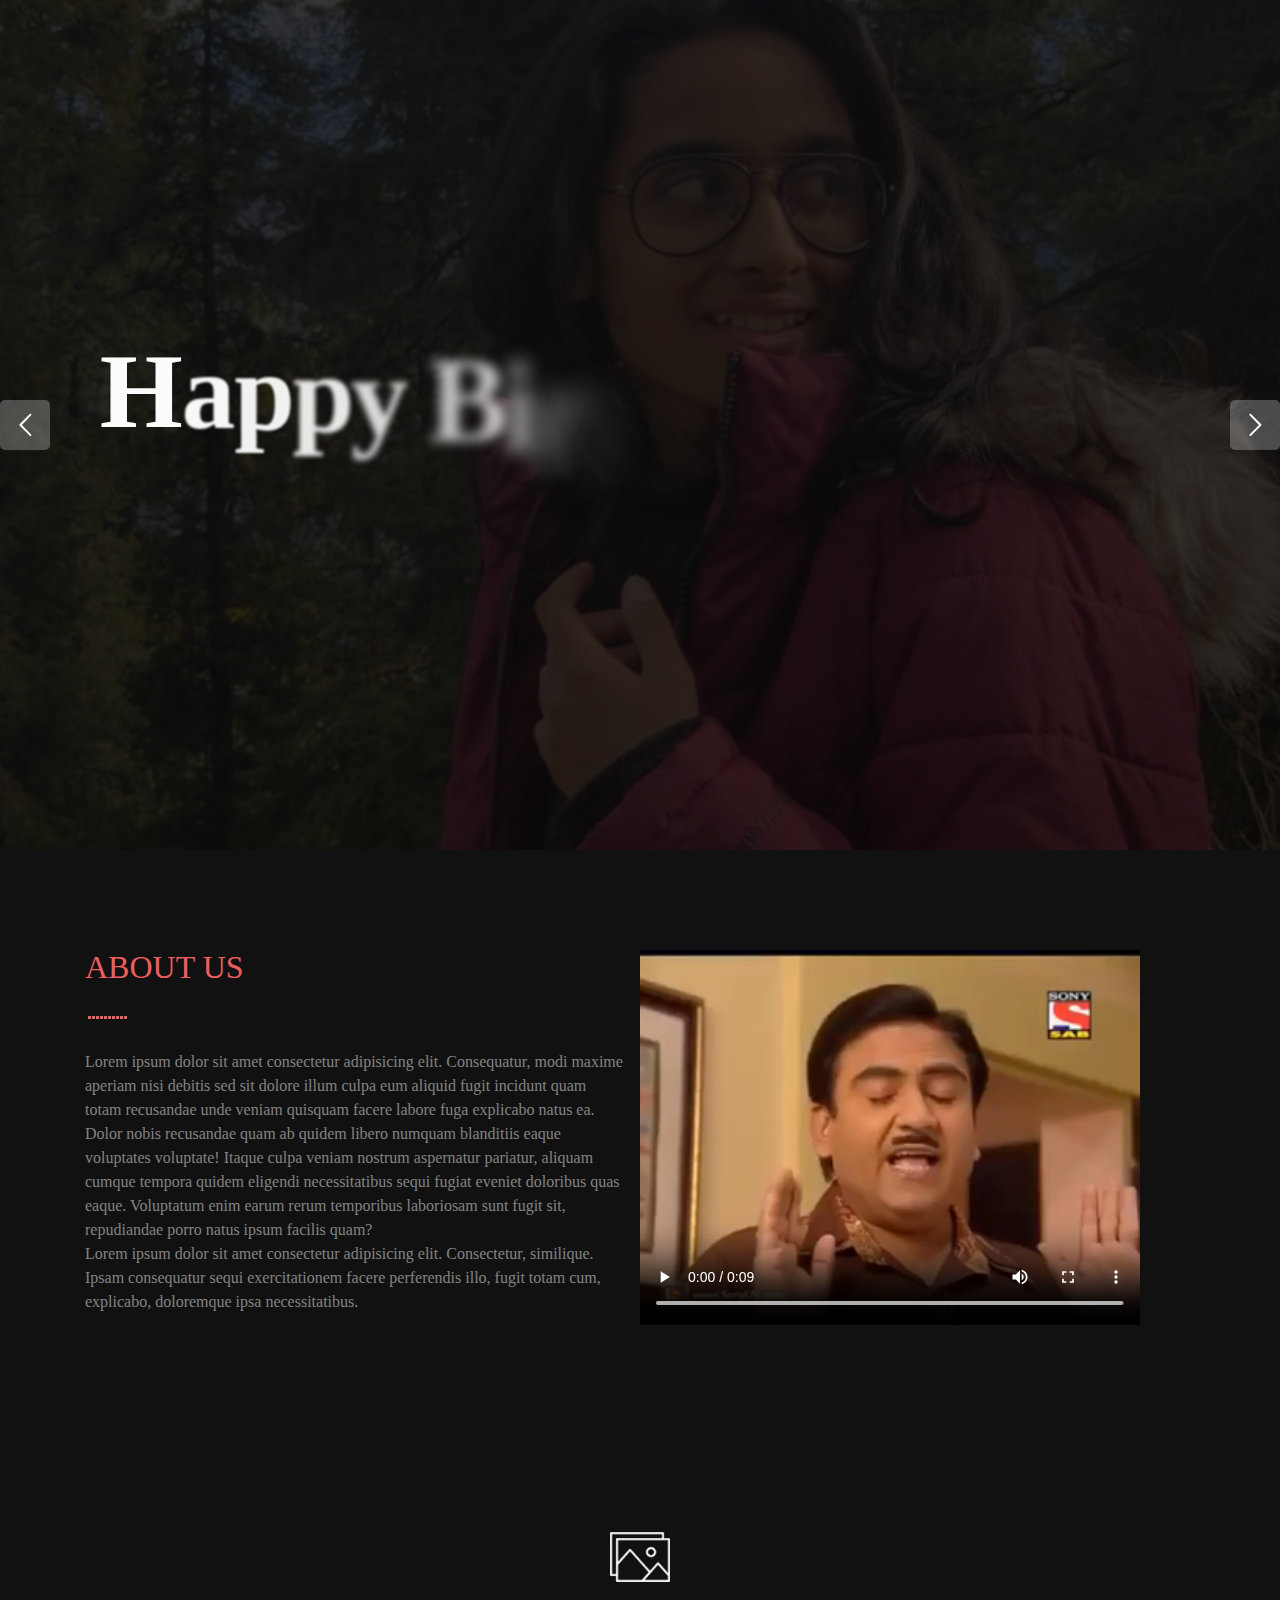
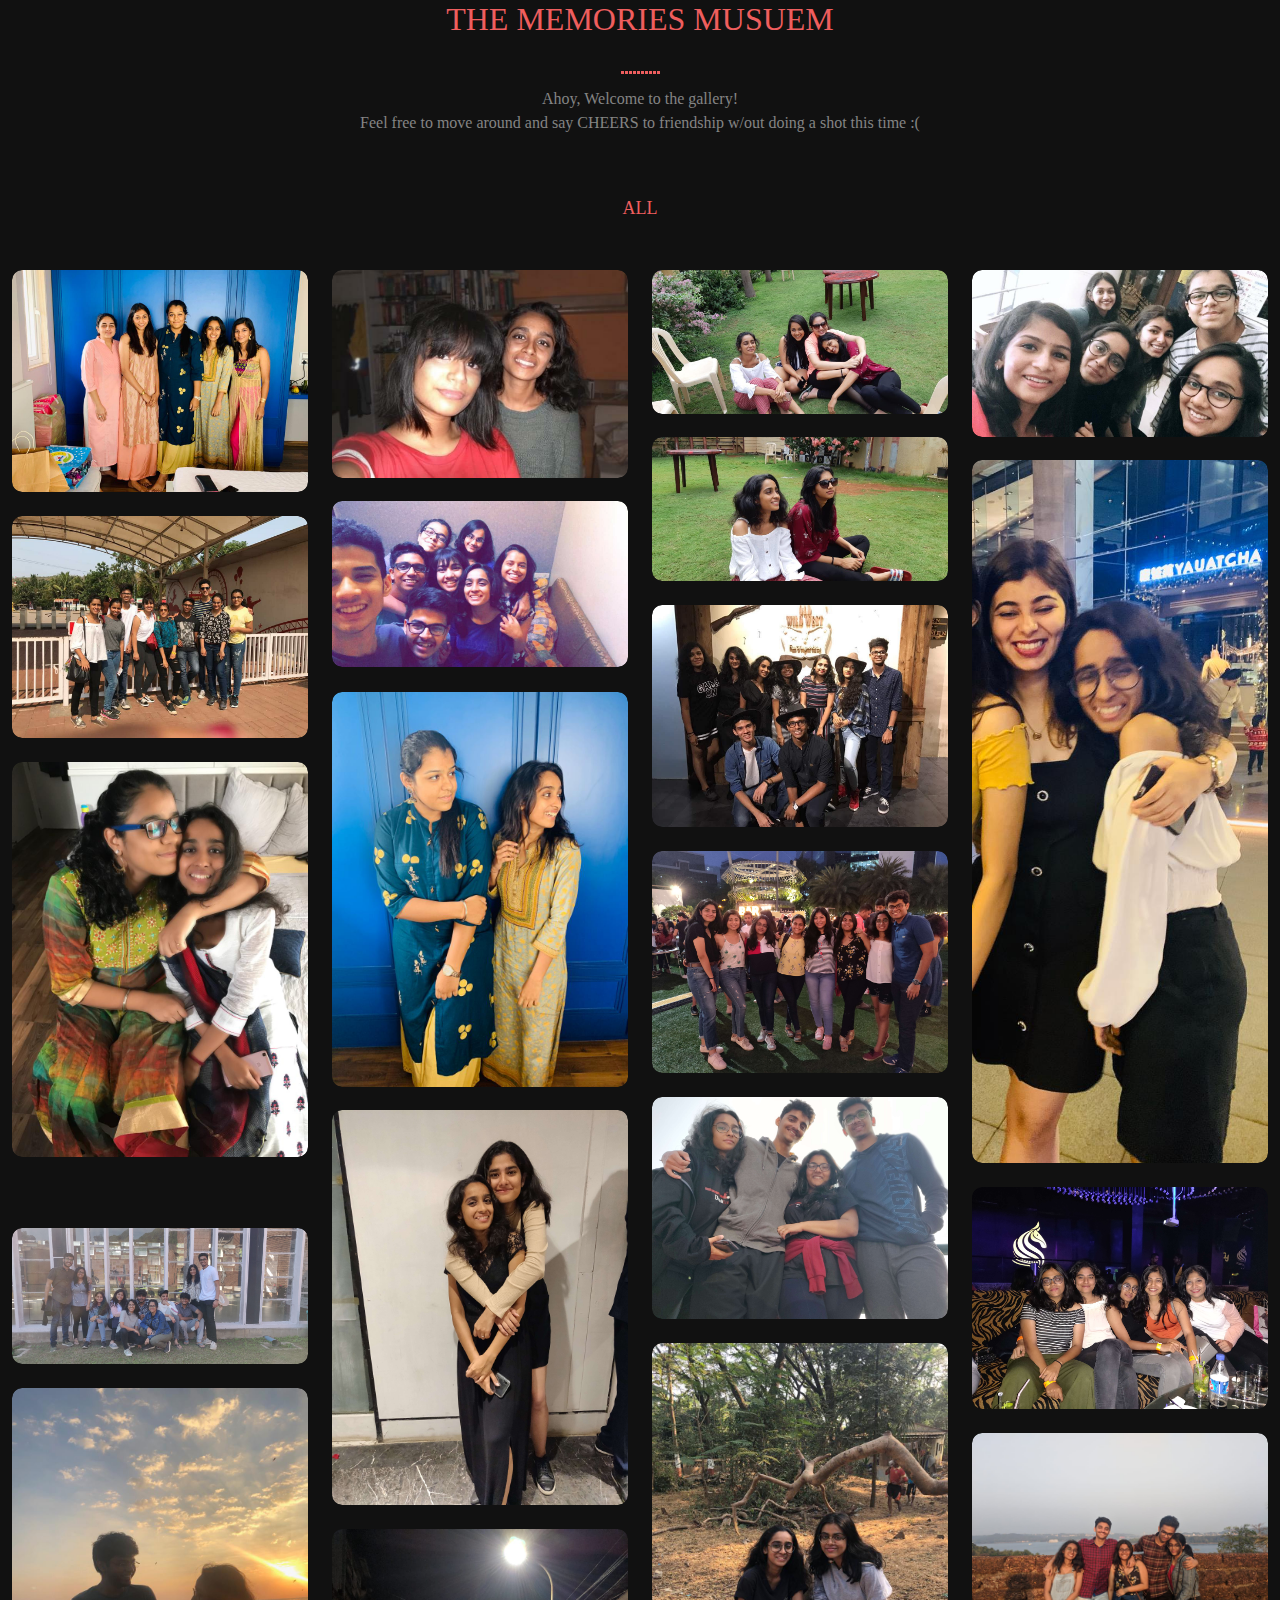
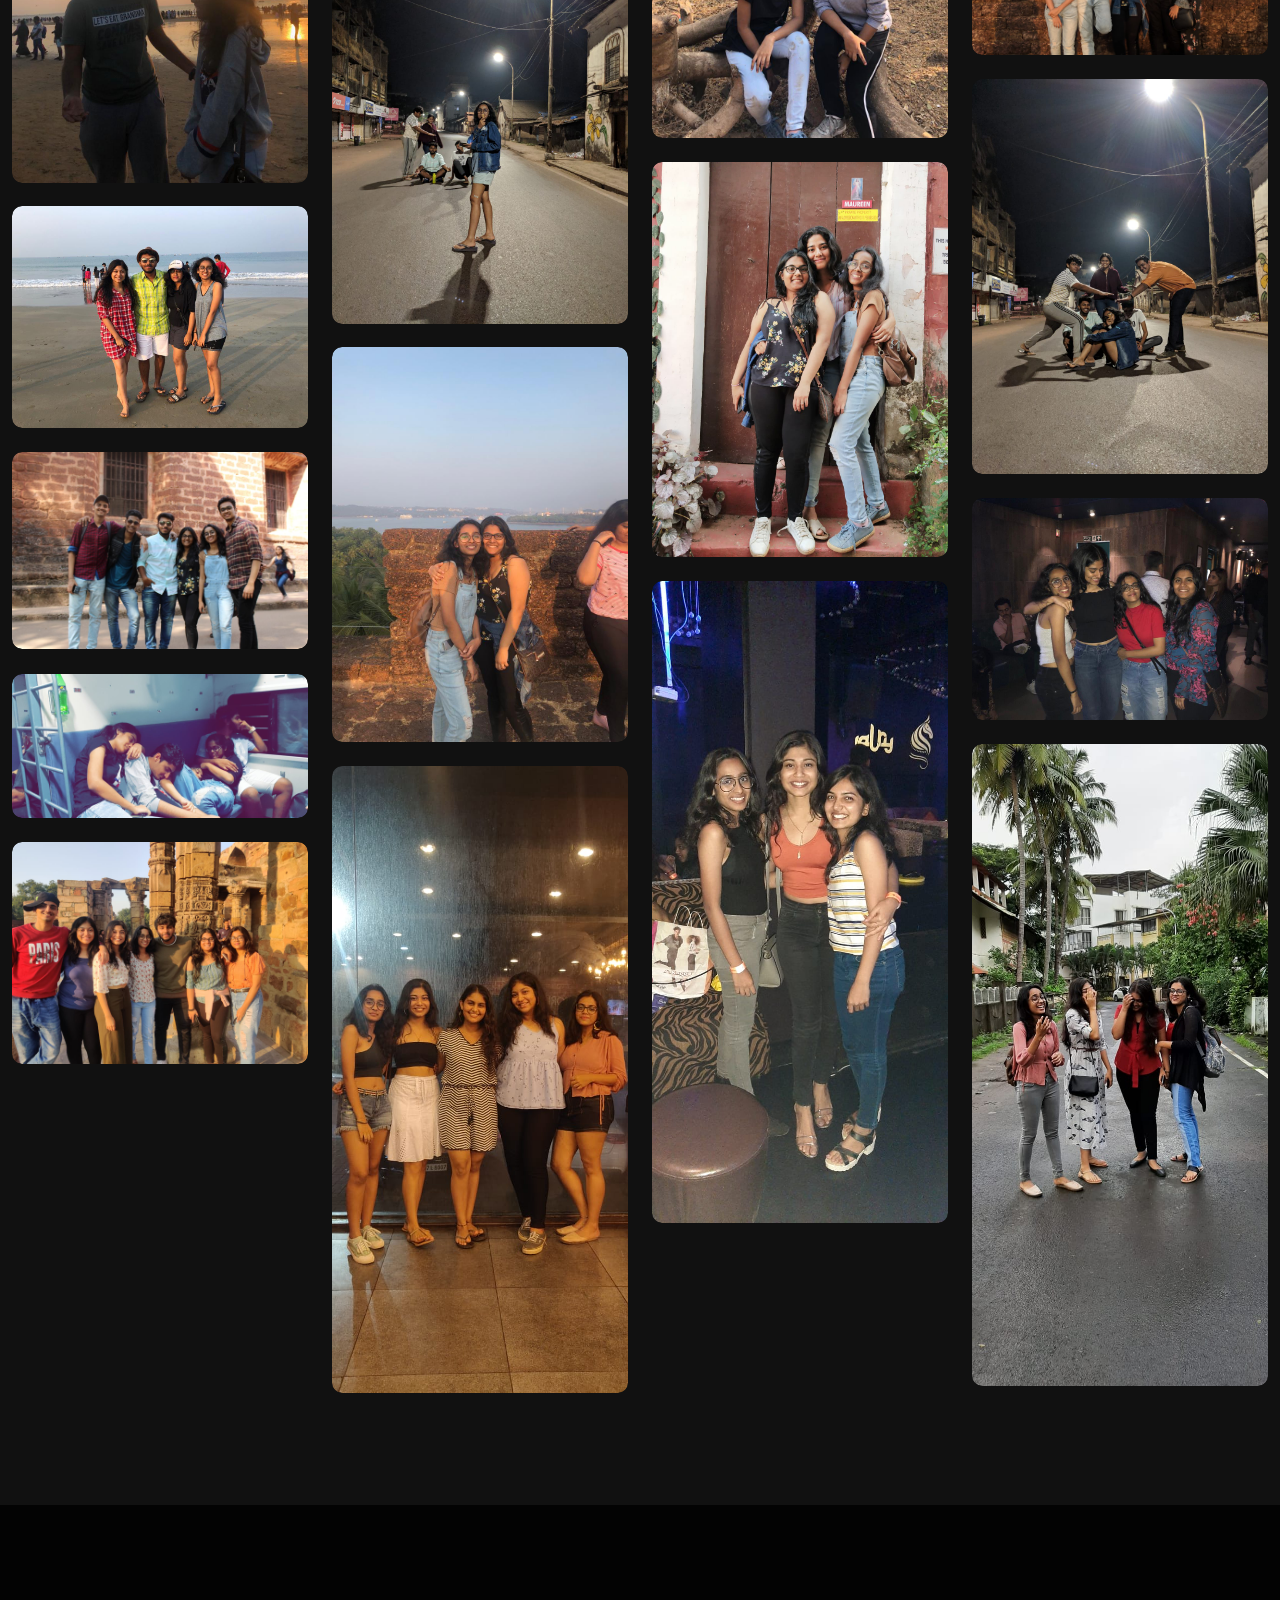
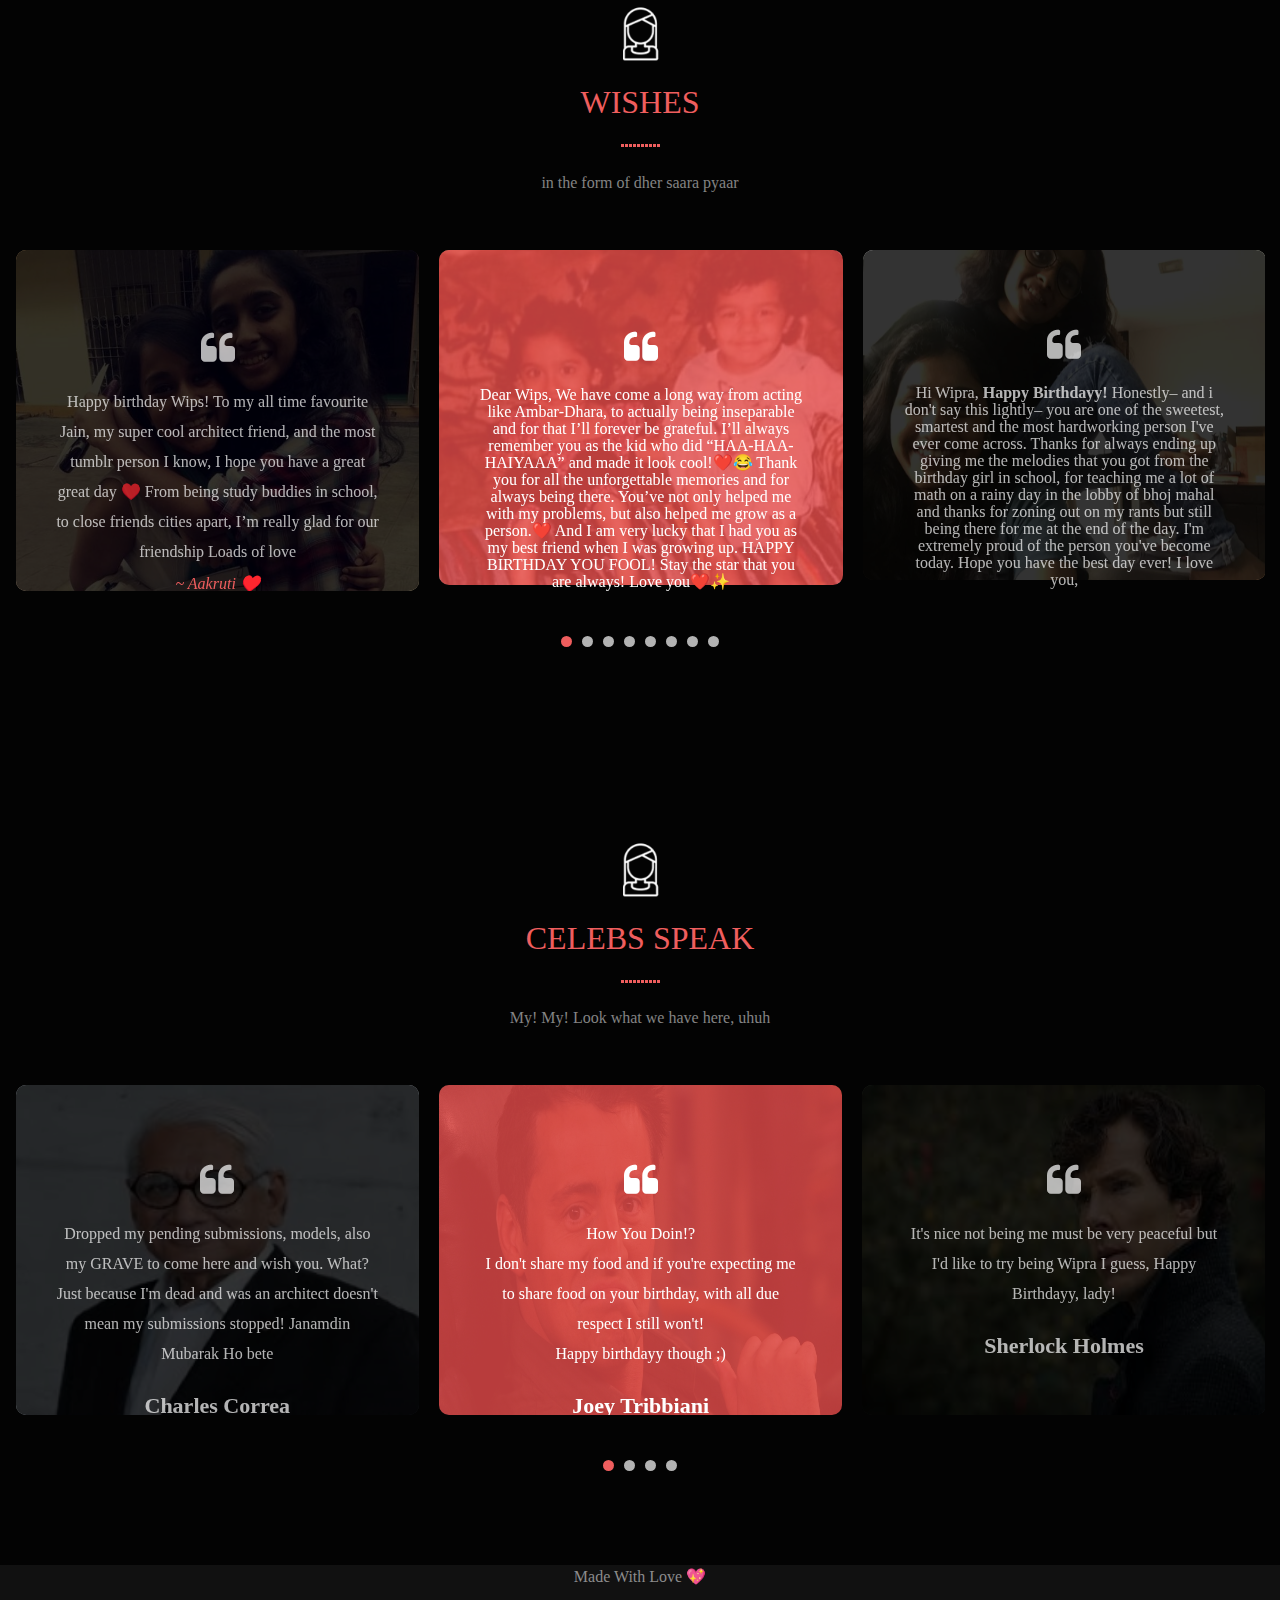
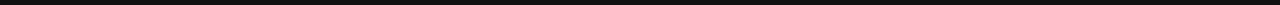
==== index.html @ 42630579 "First Commit" ====
<!DOCTYPE html>



<html lang="zxx">



<meta http-equiv="content-type" content="text/html;charset=utf-8" />

<head>
    <meta charset="utf-8" />
    <title>WG</title>
    <meta content="width=device-width, initial-scale=1.0" name="viewport" />
    <meta name="author" content="" />
    <meta name="MobileOptimized" content="320" />
    <!--Template style -->
    <link rel="stylesheet" type="text/css" href="css/animate.css" />
    <link rel="stylesheet" type="text/css" href="css/bootstrap.min.css" />
    <link rel="stylesheet" type="text/css" href="css/fonts.css" />
    <link rel="stylesheet" type="text/css" href="css/flaticon.css" />
    <link rel="stylesheet" type="text/css" href="css/font-awesome.css" />
    <link rel="stylesheet" type="text/css" href="css/owl.carousel.css">
    <link rel="stylesheet" type="text/css" href="css/owl.theme.default.css">
    <link rel="stylesheet" type="text/css" href="css/magnific-popup.css">
    <link rel="stylesheet" type="text/css" href="css/player.css">
    <link rel="stylesheet" type="text/css" href="css/reset.css" />
    <link rel="stylesheet" href="js/plugin/rs_slider/layers.css">
    <link rel="stylesheet" href="js/plugin/rs_slider/navigation.css">
    <link rel="stylesheet" href="js/plugin/rs_slider/settings.css">
    <link rel="stylesheet" type="text/css" href="css/style.css" />
    <link rel="stylesheet" type="text/css" href="css/responsive.css" />
    <!--favicon-->
    <link rel="shortcut icon" type="image/png" href="images/WipraVector.jpg" />
</head>

<body>
    <!-- preloader Start -->
    <div class="jb_preloader">
        <div class="spinner_wrap">
            <div class="spinner"></div>
        </div>
    </div>

    <a href="javascript:" id="return-to-top"><i class="flaticon-up-arrow"></i></a>


    <div class="slider_wrapper" id="slider">
        <div id="rev_slider_149_1_wrapper" class="rev_slider_wrapper fullscreen-container" data-alias="snowaddon1"
            data-source="gallery" style="background-color:#000;padding:0px;">

            <div id="rev_slider_149_1" class="rev_slider fullscreenbanner" style="display:none;" data-version="5.4.1">
                <ul>
                    <!-- SLIDE  -->
                    <li data-index="rs-407" data-transition="fade" data-slotamount="default" data-hideafterloop="0"
                        data-hideslideonmobile="off" data-easein="default" data-easeout="default"
                        data-masterspeed="2000" data-thumb="images/blur1-100x50.jpg" data-rotate="0"
                        data-fstransition="fade" data-fsmasterspeed="1000" data-fsslotamount="7"
                        data-saveperformance="off" data-title="One" data-param1="" data-param2="" data-param3=""
                        data-param4="" data-param5="" data-param6="" data-param7="" data-param8="" data-param9=""
                        data-param10="" data-description="">
                        <!-- MAIN IMAGE -->
                        <img src="images/wg_caro1.jpg" alt="" data-bgposition="center center" data-kenburns="on"
                            data-duration="20000" data-ease="Linear.easeNone" data-scalestart="130" data-scaleend="100"
                            data-rotatestart="0" data-rotateend="0" data-offsetstart="0 0" data-offsetend="0 0"
                            data-bgparallax="6" class="rev-slidebg" data-no-retina>
                        <!-- LAYERS -->

                        <div class="tp-caption tp-shape tp-shapewrapper " id="slide-67-layer-1"
                            data-x="['center','center','center','center']" data-hoffset="['0','0','0','0']"
                            data-y="['middle','middle','middle','middle']" data-voffset="['0','0','0','0']"
                            data-width="full" data-height="full" data-whitespace="nowrap" data-type="shape"
                            data-basealign="slide" data-responsive_offset="off" data-responsive="off"
                            data-frames='[{"delay":10,"speed":500,"frame":"0","from":"opacity:0;","to":"o:1;","ease":"Power4.easeOut"},{"delay":"wait","speed":500,"frame":"999","to":"opacity:0;","ease":"Power4.easeOut"}]'
                            data-textAlign="['inherit','inherit','inherit','inherit']" data-paddingtop="[0,0,0,0]"
                            data-paddingright="[0,0,0,0]" data-paddingbottom="[0,0,0,0]" data-paddingleft="[0,0,0,0]"
                            style="z-index: 1;background-color:rgba(0, 0, 0, 0.5);"></div>
                        <div id="rrzm_407" class="rev_row_zone rev_row_zone_middle" style="z-index: 6;">

                            <!-- LAYER NR. 1 -->
                            <div class="tp-caption  " id="slide-407-layer-14" data-x="['left','left','left','left']"
                                data-hoffset="['100','100','100','100']" data-y="['middle','middle','middle','middle']"
                                data-voffset="['0','0','0','0']" data-width="none" data-height="none"
                                data-whitespace="nowrap" data-type="row" data-columnbreak="2" data-basealign="slide"
                                data-responsive_offset="on" data-responsive="off"
                                data-frames='[{"delay":10,"speed":300,"frame":"0","from":"opacity:0;","to":"o:1;","ease":"Power3.easeInOut"},{"delay":"wait","speed":300,"frame":"999","to":"opacity:0;","ease":"Power3.easeInOut"}]'
                                data-margintop="[0,0,0,0]" data-marginright="[0,0,0,0]" data-marginbottom="[0,0,0,0]"
                                data-marginleft="[0,0,0,0]" data-textAlign="['inherit','inherit','inherit','inherit']"
                                data-paddingtop="[0,0,0,0]" data-paddingright="[100,50,50,50]"
                                data-paddingbottom="[0,0,0,0]" data-paddingleft="[100,50,50,50]"
                                style="z-index: 6; white-space: nowrap; font-size: 20px; line-height: 22px; font-weight: 400; color: rgba(255, 255, 255, 1.00);">
                                <!-- LAYER NR. 2 -->
                                <div class="tp-caption  " id="slide-407-layer-15" data-x="['left','left','left','left']"
                                    data-hoffset="['100','100','100','100']" data-y="['top','top','top','top']"
                                    data-voffset="['100','100','100','100']" data-width="none" data-height="none"
                                    data-whitespace="nowrap" data-type="column" data-responsive_offset="on"
                                    data-responsive="off"
                                    data-frames='[{"delay":"+0","speed":300,"frame":"0","from":"opacity:0;","to":"o:1;","ease":"Power3.easeInOut"},{"delay":"wait","speed":300,"frame":"999","to":"opacity:0;","ease":"Power3.easeInOut"}]'
                                    data-columnwidth="100%" data-margintop="[0,0,0,0]" data-marginright="[0,0,0,0]"
                                    data-marginbottom="[0,0,0,0]" data-marginleft="[0,0,0,0]"
                                    data-textAlign="['center','center','center','center']" data-paddingtop="[0,0,0,0]"
                                    data-paddingright="[0,0,0,0]" data-paddingbottom="[0,0,0,0]"
                                    data-paddingleft="[0,0,0,0]" style="z-index: 7; width: 100%;">
                                    <!-- LAYER NR. 3 -->
                                    <div class="tp-caption   tp-resizeme" id="slide-407-layer-1"
                                        data-x="['left','left','center','center']" data-hoffset="['0','0','0','0']"
                                        data-y="['top','top','top','top']" data-voffset="['0','0','230','150']"
                                        data-fontsize="['110','90','84','70']" data-lineheight="['100','90','100','90']"
                                        data-width="['none','none','697','399']" data-height="none"
                                        data-whitespace="['nowrap','nowrap','normal','normal']" data-type="text"
                                        data-basealign="slide" data-responsive_offset="on"
                                        data-frames='[{"delay":"+290","split":"chars","splitdelay":0.05,"speed":750,"frame":"0","from":"y:40px;sX:1.5;sY:1.5;opacity:0;fb:20px;","to":"o:1;fb:0;","ease":"Power4.easeOut"},{"delay":"wait","speed":1000,"frame":"999","to":"sX:1;sY:1;opacity:0;fb:10px;","ease":"Power4.easeOut"}]'
                                        data-margintop="[0,0,0,0]" data-marginright="[0,0,0,0]"
                                        data-marginbottom="[30,20,30,30]" data-marginleft="[0,0,0,0]"
                                        data-textAlign="['inherit','inherit','center','center']"
                                        data-paddingtop="[0,0,0,0]" data-paddingright="[0,0,40,40]"
                                        data-paddingbottom="[0,0,0,0]" data-paddingleft="[0,0,40,40]"
                                        style="z-index: 8; white-space: nowrap; font-size: 110px; line-height: 100px; font-weight: 600; color: rgba(255, 255, 255, 1.00); display: inline-block;font-family:'Kaushan Script', cursive;">
                                        Happy Birthday Wipraaa!</div>

                                    <!-- LAYER NR. 4 -->
                                    <div class="tp-caption   tp-resizeme" id="slide-407-layer-2"
                                        data-x="['left','left','center','center']" data-hoffset="['0','50','0','0']"
                                        data-y="['top','top','top','top']" data-voffset="['0','430','460','290']"
                                        data-fontsize="['20','20','30','24']" data-lineheight="['40','40','50','30']"
                                        data-width="['none','100%','100%','100%']" data-height="none"
                                        data-whitespace="normal" data-type="text" data-basealign="slide"
                                        data-responsive_offset="on"
                                        data-frames='[{"delay":"+890","split":"chars","splitdelay":0.03,"speed":300,"frame":"0","from":"sX:2;sY:2;opacity:0;fb:5px;","to":"o:1;fb:0;","ease":"Power4.easeOut"},{"delay":"wait","speed":1000,"frame":"999","to":"opacity:0;fb:10px;","ease":"Power4.easeOut"}]'
                                        data-margintop="[0,0,0,0]" data-marginright="[0,0,0,0]"
                                        data-marginbottom="[0,0,0,0]" data-marginleft="[0,0,0,0]"
                                        data-textAlign="['inherit','inherit','center','center']"
                                        data-paddingtop="[0,0,0,0]" data-paddingright="[0,0,0,0]"
                                        data-paddingbottom="[0,0,0,0]" data-paddingleft="[0,0,0,0]"
                                        style="z-index: 9; white-space: normal; font-size: 20px; line-height: 40px; font-weight: 300; color: rgba(255, 255, 255, 1.00); display: block;font-family:Poppins;">
                                        Janamdin Mubarak</div>
                                </div>
                            </div>
                        </div>

                        <!-- LAYER NR. 5 -->
                        <div class="tp-caption tp-shape tp-shapewrapper " id="slide-407-layer-16"
                            data-x="['center','center','center','center']" data-hoffset="['0','0','0','0']"
                            data-y="['middle','middle','middle','middle']" data-voffset="['0','0','0','0']"
                            data-width="full" data-height="full" data-whitespace="normal" data-type="shape"
                            data-basealign="slide" data-responsive_offset="off" data-responsive="off"
                            data-frames='[{"delay":10,"speed":2000,"frame":"0","from":"opacity:0;","to":"o:1;","ease":"Power4.easeOut"},{"delay":"wait","speed":300,"frame":"999","to":"opacity:0;","ease":"Power3.easeInOut"}]'
                            data-textAlign="['inherit','inherit','inherit','inherit']" data-paddingtop="[0,0,0,0]"
                            data-paddingright="[0,0,0,0]" data-paddingbottom="[0,0,0,0]" data-paddingleft="[0,0,0,0]"
                            style="z-index: 5;background-color:rgba(0, 0, 0, 0.35);"> </div>
                    </li>
                    <!-- SLIDE  -->
                    <li data-index="rs-408" data-transition="fade" data-slotamount="default" data-hideafterloop="0"
                        data-hideslideonmobile="off" data-easein="default" data-easeout="default"
                        data-masterspeed="2000" data-thumb="images/blur1-100x50.jpg" data-rotate="0"
                        data-saveperformance="off" data-title="Two" data-param1="" data-param2="" data-param3=""
                        data-param4="" data-param5="" data-param6="" data-param7="" data-param8="" data-param9=""
                        data-param10="" data-description="">
                        <!-- MAIN IMAGE -->
                        <img src="images/wg_caro2.jpg" alt="" data-bgposition="center center" data-kenburns="on"
                            data-duration="20000" data-ease="Linear.easeNone" data-scalestart="130" data-scaleend="100"
                            data-rotatestart="0" data-rotateend="0" data-offsetstart="0 0" data-offsetend="0 0"
                            data-bgparallax="6" class="rev-slidebg" data-no-retina>
                        <div class="tp-caption tp-shape tp-shapewrapper " id="slide-67-layer-3"
                            data-x="['center','center','center','center']" data-hoffset="['0','0','0','0']"
                            data-y="['middle','middle','middle','middle']" data-voffset="['0','0','0','0']"
                            data-width="full" data-height="full" data-whitespace="nowrap" data-type="shape"
                            data-basealign="slide" data-responsive_offset="off" data-responsive="off"
                            data-frames='[{"delay":10,"speed":500,"frame":"0","from":"opacity:0;","to":"o:1;","ease":"Power4.easeOut"},{"delay":"wait","speed":500,"frame":"999","to":"opacity:0;","ease":"Power4.easeOut"}]'
                            data-textAlign="['inherit','inherit','inherit','inherit']" data-paddingtop="[0,0,0,0]"
                            data-paddingright="[0,0,0,0]" data-paddingbottom="[0,0,0,0]" data-paddingleft="[0,0,0,0]"
                            style="z-index: 1;background-color:rgba(0, 0, 0, 0.5);"></div>
                        <!-- LAYERS -->
                        <div id="rrzm_408" class="rev_row_zone rev_row_zone_middle" style="z-index: 6;">

                            <!-- LAYER NR. 6 -->
                            <div class="tp-caption  " id="slide-408-layer-14" data-x="['left','left','left','left']"
                                data-hoffset="['100','100','100','100']" data-y="['middle','middle','middle','middle']"
                                data-voffset="['0','0','0','0']" data-width="none" data-height="none"
                                data-whitespace="nowrap" data-type="row" data-columnbreak="2" data-basealign="slide"
                                data-responsive_offset="on" data-responsive="off"
                                data-frames='[{"delay":10,"speed":300,"frame":"0","from":"opacity:0;","to":"o:1;","ease":"Power3.easeInOut"},{"delay":"wait","speed":300,"frame":"999","to":"opacity:0;","ease":"Power3.easeInOut"}]'
                                data-margintop="[0,0,0,0]" data-marginright="[0,0,0,0]" data-marginbottom="[0,0,0,0]"
                                data-marginleft="[0,0,0,0]" data-textAlign="['inherit','inherit','inherit','inherit']"
                                data-paddingtop="[0,0,0,0]" data-paddingright="[100,50,40,40]"
                                data-paddingbottom="[0,0,0,0]" data-paddingleft="[100,50,40,40]"
                                style="z-index: 6; white-space: nowrap; font-size: 20px; line-height: 22px; font-weight: 400; color: rgba(255, 255, 255, 1.00);">
                                <!-- LAYER NR. 7 -->
                                <div class="tp-caption  " id="slide-408-layer-15" data-x="['left','left','left','left']"
                                    data-hoffset="['100','100','100','100']" data-y="['top','top','top','top']"
                                    data-voffset="['100','100','100','100']" data-width="none" data-height="none"
                                    data-whitespace="nowrap" data-type="column" data-responsive_offset="on"
                                    data-responsive="off"
                                    data-frames='[{"delay":"+0","speed":300,"frame":"0","from":"opacity:0;","to":"o:1;","ease":"Power3.easeInOut"},{"delay":"wait","speed":300,"frame":"999","to":"opacity:0;","ease":"Power3.easeInOut"}]'
                                    data-columnwidth="100%" data-margintop="[0,0,0,0]" data-marginright="[0,0,0,0]"
                                    data-marginbottom="[0,0,0,0]" data-marginleft="[0,0,0,0]"
                                    data-textAlign="['center','center','center','center']" data-paddingtop="[0,0,0,0]"
                                    data-paddingright="[0,0,0,0]" data-paddingbottom="[0,0,0,0]"
                                    data-paddingleft="[0,0,0,0]" style="z-index: 7; width: 100%;">
                                    <!-- LAYER NR. 8 -->
                                    <div class="tp-caption   tp-resizeme" id="slide-408-layer-1"
                                        data-x="['left','left','center','center']" data-hoffset="['0','0','0','0']"
                                        data-y="['top','top','top','top']" data-voffset="['0','0','230','110']"
                                        data-fontsize="['110','90','84','70']" data-lineheight="['100','90','100','90']"
                                        data-width="['none','none','697','399']" data-height="none"
                                        data-whitespace="['nowrap','nowrap','normal','normal']" data-type="text"
                                        data-basealign="slide" data-responsive_offset="on"
                                        data-frames='[{"delay":"+290","split":"chars","splitdelay":0.05,"speed":750,"frame":"0","from":"y:40px;sX:1.5;sY:1.5;opacity:0;fb:20px;","to":"o:1;fb:0;","ease":"Power4.easeOut"},{"delay":"wait","speed":1000,"frame":"999","to":"sX:1;sY:1;opacity:0;fb:10px;","ease":"Power4.easeOut"}]'
                                        data-margintop="[0,0,0,0]" data-marginright="[0,0,0,0]"
                                        data-marginbottom="[30,20,30,30]" data-marginleft="[0,0,0,0]"
                                        data-textAlign="['inherit','inherit','center','center']"
                                        data-paddingtop="[0,0,0,0]" data-paddingright="[0,0,40,40]"
                                        data-paddingbottom="[0,0,0,0]" data-paddingleft="[0,0,40,40]"
                                        style="z-index: 8; white-space: nowrap; font-size: 110px; line-height: 100px; font-weight: 600; color: rgba(255, 255, 255, 1.00); display: inline-block;font-family:'Kaushan Script', cursive;">
                                    Udd mat
                                    </div>

                                    <!-- LAYER NR. 9 -->
                                    <div class="tp-caption   tp-resizeme" id="slide-408-layer-2"
                                        data-x="['left','left','center','center']" data-hoffset="['0','50','0','0']"
                                        data-y="['top','top','top','top']" data-voffset="['0','430','460','290']"
                                        data-fontsize="['20','20','30','24']" data-lineheight="['40','40','50','30']"
                                        data-width="['none','100%','100%','100%']" data-height="none"
                                        data-whitespace="normal" data-type="text" data-basealign="slide"
                                        data-responsive_offset="on"
                                        data-frames='[{"delay":"+890","split":"chars","splitdelay":0.03,"speed":300,"frame":"0","from":"sX:2;sY:2;opacity:0;fb:5px;","to":"o:1;fb:0;","ease":"Power4.easeOut"},{"delay":"wait","speed":1000,"frame":"999","to":"opacity:0;fb:10px;","ease":"Power4.easeOut"}]'
                                        data-margintop="[0,0,0,0]" data-marginright="[0,0,0,0]"
                                        data-marginbottom="[0,0,0,0]" data-marginleft="[0,0,0,0]"
                                        data-textAlign="['inherit','inherit','center','center']"
                                        data-paddingtop="[0,0,0,0]" data-paddingright="[0,0,0,0]"
                                        data-paddingbottom="[0,0,0,0]" data-paddingleft="[0,0,0,0]"
                                        style="z-index: 9; white-space: normal; font-size: 20px; line-height: 40px; font-weight: 300; color: rgba(255, 255, 255, 1.00); display: block;font-family:Poppins;">
                                        Lookin cute tho</div>
                                </div>
                            </div>
                        </div>

                        <!-- LAYER NR. 10 -->
                        <div class="tp-caption tp-shape tp-shapewrapper " id="slide-408-layer-16"
                            data-x="['center','center','center','center']" data-hoffset="['0','0','0','0']"
                            data-y="['middle','middle','middle','middle']" data-voffset="['0','0','0','0']"
                            data-width="full" data-height="full" data-whitespace="normal" data-type="shape"
                            data-basealign="slide" data-responsive_offset="off" data-responsive="off"
                            data-frames='[{"delay":10,"speed":2000,"frame":"0","from":"opacity:0;","to":"o:1;","ease":"Power4.easeOut"},{"delay":"wait","speed":300,"frame":"999","to":"opacity:0;","ease":"Power3.easeInOut"}]'
                            data-textAlign="['inherit','inherit','inherit','inherit']" data-paddingtop="[0,0,0,0]"
                            data-paddingright="[0,0,0,0]" data-paddingbottom="[0,0,0,0]" data-paddingleft="[0,0,0,0]"
                            style="z-index: 5;background-color:rgba(0, 0, 0, 0.35);"> </div>
                    </li>
                    <!-- SLIDE  -->
                    <li data-index="rs-409" data-transition="fade" data-slotamount="default" data-hideafterloop="0"
                        data-hideslideonmobile="off" data-easein="default" data-easeout="default"
                        data-masterspeed="2000" data-thumb="images/blur1-100x50.jpg" data-rotate="0"
                        data-saveperformance="off" data-title="Three" data-param1="" data-param2="" data-param3=""
                        data-param4="" data-param5="" data-param6="" data-param7="" data-param8="" data-param9=""
                        data-param10="" data-description="">
                        <!-- MAIN IMAGE -->
                        <img src="images/wg_caro3.jpg" alt="" data-bgposition="center center" data-kenburns="on"
                            data-duration="20000" data-ease="Linear.easeNone" data-scalestart="130" data-scaleend="100"
                            data-rotatestart="0" data-rotateend="0" data-offsetstart="0 0" data-offsetend="0 0"
                            data-bgparallax="6" class="rev-slidebg" data-no-retina>
                        <!-- LAYERS -->
                        <div class="tp-caption tp-shape tp-shapewrapper " id="slide-67-layer-2"
                            data-x="['center','center','center','center']" data-hoffset="['0','0','0','0']"
                            data-y="['middle','middle','middle','middle']" data-voffset="['0','0','0','0']"
                            data-width="full" data-height="full" data-whitespace="nowrap" data-type="shape"
                            data-basealign="slide" data-responsive_offset="off" data-responsive="off"
                            data-frames='[{"delay":10,"speed":500,"frame":"0","from":"opacity:0;","to":"o:1;","ease":"Power4.easeOut"},{"delay":"wait","speed":500,"frame":"999","to":"opacity:0;","ease":"Power4.easeOut"}]'
                            data-textAlign="['inherit','inherit','inherit','inherit']" data-paddingtop="[0,0,0,0]"
                            data-paddingright="[0,0,0,0]" data-paddingbottom="[0,0,0,0]" data-paddingleft="[0,0,0,0]"
                            style="z-index: 1;background-color:rgba(0, 0, 0, 0.5);"></div>
                        <div id="rrzm_409" class="rev_row_zone rev_row_zone_middle" style="z-index: 6;">

                            <!-- LAYER NR. 11 -->
                            <div class="tp-caption  " id="slide-409-layer-14" data-x="['left','left','left','left']"
                                data-hoffset="['100','100','100','100']" data-y="['middle','middle','middle','middle']"
                                data-voffset="['0','0','0','0']" data-width="none" data-height="none"
                                data-whitespace="nowrap" data-type="row" data-columnbreak="2" data-basealign="slide"
                                data-responsive_offset="on" data-responsive="off"
                                data-frames='[{"delay":10,"speed":300,"frame":"0","from":"opacity:0;","to":"o:1;","ease":"Power3.easeInOut"},{"delay":"wait","speed":300,"frame":"999","to":"opacity:0;","ease":"Power3.easeInOut"}]'
                                data-margintop="[0,0,0,0]" data-marginright="[0,0,0,0]" data-marginbottom="[0,0,0,0]"
                                data-marginleft="[0,0,0,0]" data-textAlign="['inherit','inherit','inherit','inherit']"
                                data-paddingtop="[0,0,0,0]" data-paddingright="[100,50,40,40]"
                                data-paddingbottom="[0,0,0,0]" data-paddingleft="[100,50,40,40]"
                                style="z-index: 6; white-space: nowrap; font-size: 20px; line-height: 22px; font-weight: 400; color: rgba(255, 255, 255, 1.00);">
                                <!-- LAYER NR. 12 -->
                                <div class="tp-caption  " id="slide-409-layer-15" data-x="['left','left','left','left']"
                                    data-hoffset="['100','100','100','100']" data-y="['top','top','top','top']"
                                    data-voffset="['100','100','100','100']" data-width="none" data-height="none"
                                    data-whitespace="nowrap" data-type="column" data-responsive_offset="on"
                                    data-responsive="off"
                                    data-frames='[{"delay":"+0","speed":300,"frame":"0","from":"opacity:0;","to":"o:1;","ease":"Power3.easeInOut"},{"delay":"wait","speed":300,"frame":"999","to":"opacity:0;","ease":"Power3.easeInOut"}]'
                                    data-columnwidth="100%" data-margintop="[0,0,0,0]" data-marginright="[0,0,0,0]"
                                    data-marginbottom="[0,0,0,0]" data-marginleft="[0,0,0,0]"
                                    data-textAlign="['center','center','center','center']" data-paddingtop="[0,0,0,0]"
                                    data-paddingright="[0,0,0,0]" data-paddingbottom="[0,0,0,0]"
                                    data-paddingleft="[0,0,0,0]" style="z-index: 7; width: 100%;">
                                    <!-- LAYER NR. 13 -->
                                    <div class="tp-caption   tp-resizeme" id="slide-409-layer-1"
                                        data-x="['left','left','center','center']" data-hoffset="['0','0','0','0']"
                                        data-y="['top','top','top','top']" data-voffset="['0','0','230','110']"
                                        data-fontsize="['110','90','84','70']" data-lineheight="['100','90','100','90']"
                                        data-width="['none','none','697','399']" data-height="none"
                                        data-whitespace="['nowrap','nowrap','normal','normal']" data-type="text"
                                        data-basealign="slide" data-responsive_offset="on"
                                        data-frames='[{"delay":"+290","split":"chars","splitdelay":0.05,"speed":750,"frame":"0","from":"y:40px;sX:1.5;sY:1.5;opacity:0;fb:20px;","to":"o:1;fb:0;","ease":"Power4.easeOut"},{"delay":"wait","speed":1000,"frame":"999","to":"sX:1;sY:1;opacity:0;fb:10px;","ease":"Power4.easeOut"}]'
                                        data-margintop="[0,0,0,0]" data-marginright="[0,0,0,0]"
                                        data-marginbottom="[30,20,30,30]" data-marginleft="[0,0,0,0]"
                                        data-textAlign="['inherit','inherit','center','center']"
                                        data-paddingtop="[0,0,0,0]" data-paddingright="[0,0,40,40]"
                                        data-paddingbottom="[0,0,0,0]" data-paddingleft="[0,0,40,40]"
                                        style="z-index: 8; white-space: nowrap; font-size: 110px; line-height: 100px; font-weight: 600; color: rgba(255, 255, 255, 1.00); display: inline-block;font-family:'Kaushan Script', cursive;">
                                        Chal theek hai, udd le aaj</div>

                                    <!-- LAYER NR. 14 -->
                                    <div class="tp-caption   tp-resizeme" id="slide-409-layer-2"
                                        data-x="['left','left','center','center']" data-hoffset="['0','50','0','0']"
                                        data-y="['top','top','top','top']" data-voffset="['0','430','460','290']"
                                        data-fontsize="['20','20','30','24']" data-lineheight="['40','40','50','30']"
                                        data-width="['none','100%','100%','100%']" data-height="none"
                                        data-whitespace="normal" data-type="text" data-basealign="slide"
                                        data-responsive_offset="on"
                                        data-frames='[{"delay":"+890","split":"chars","splitdelay":0.03,"speed":300,"frame":"0","from":"sX:2;sY:2;opacity:0;fb:5px;","to":"o:1;fb:0;","ease":"Power4.easeOut"},{"delay":"wait","speed":1000,"frame":"999","to":"opacity:0;fb:10px;","ease":"Power4.easeOut"}]'
                                        data-margintop="[0,0,0,0]" data-marginright="[0,0,0,0]"
                                        data-marginbottom="[0,0,0,0]" data-marginleft="[0,0,0,0]"
                                        data-textAlign="['inherit','inherit','center','center']"
                                        data-paddingtop="[0,0,0,0]" data-paddingright="[0,0,0,0]"
                                        data-paddingbottom="[0,0,0,0]" data-paddingleft="[0,0,0,0]"
                                        style="z-index: 9; white-space: normal; font-size: 20px; line-height: 40px; font-weight: 300; color: rgba(255, 255, 255, 1.00); display: block;font-family:Poppins;">
                                        Gorgeous bg </div>
                                </div>
                            </div>
                        </div>

                        <!-- LAYER NR. 15 -->
                        <div class="tp-caption tp-shape tp-shapewrapper " id="slide-409-layer-16"
                            data-x="['center','center','center','center']" data-hoffset="['0','0','0','0']"
                            data-y="['middle','middle','middle','middle']" data-voffset="['0','0','0','0']"
                            data-width="full" data-height="full" data-whitespace="normal" data-type="shape"
                            data-basealign="slide" data-responsive_offset="off" data-responsive="off"
                            data-frames='[{"delay":10,"speed":2000,"frame":"0","from":"opacity:0;","to":"o:1;","ease":"Power4.easeOut"},{"delay":"wait","speed":300,"frame":"999","to":"opacity:0;","ease":"Power3.easeInOut"}]'
                            data-textAlign="['inherit','inherit','inherit','inherit']" data-paddingtop="[0,0,0,0]"
                            data-paddingright="[0,0,0,0]" data-paddingbottom="[0,0,0,0]" data-paddingleft="[0,0,0,0]"
                            style="z-index: 5;background-color:rgba(0, 0, 0, 0.35);"> </div>
                    </li>
                </ul>

                <div class="tp-bannertimer" style="height: 3px; background-color: #ef5e5e;"></div>
            </div>
        </div>
    </div>
    <!-- slider wrapper end -->


    <!-- about wrapper start-->
    <div class="dm_about_wrapper dm_about_wrapper22 dm_cover">

        <div class="container" id="about">
            <div class="row">
                <div class="col-md-12 col-lg-6 col-sm-12 col-12 about_responsive_padder">

                    <div class="dm_heading_wrapper">

                        <h2>About Us</h2>
                        <div class="bars">
                            <div class="bar"></div>
                            <div class="bar"></div>
                            <div class="bar"></div>
                            <div class="bar"></div>
                            <div class="bar"></div>
                            <div class="bar"></div>
                            <div class="bar"></div>
                            <div class="bar"></div>
                            <div class="bar"></div>
                            <div class="bar"></div>
                        </div>

                    </div>
                    <div class="dm_about_text_wrapper dm_cover">
                        <p>Lorem ipsum dolor sit amet consectetur adipisicing elit. Consequatur, modi maxime aperiam
                            nisi debitis sed sit dolore illum culpa eum aliquid fugit incidunt quam totam recusandae
                            unde veniam quisquam facere labore fuga explicabo natus ea. Dolor nobis recusandae quam ab
                            quidem libero numquam blanditiis eaque voluptates voluptate! Itaque culpa veniam nostrum
                            aspernatur pariatur, aliquam cumque tempora quidem eligendi necessitatibus sequi fugiat
                            eveniet doloribus quas eaque. Voluptatum enim earum rerum temporibus laboriosam sunt fugit
                            sit, repudiandae porro natus ipsum facilis quam?

                        </p>
                        <p>Lorem ipsum dolor sit amet consectetur adipisicing elit. Consectetur, similique. Ipsam
                            consequatur sequi exercitationem facere perferendis illo, fugit totam cum, explicabo,
                            doloremque ipsa necessitatibus.
                        </p>
                    </div>

                </div>

                <!-- <div class="col-md-12 col-lg-6 col-sm-12">
                    <div class="video_player_wrapper index2_video_Wrapper">
                        <img src="images/video_1.png" alt="img" class="img-responsive">
                        <ul>
                            <li>
                                <a class="test-popup-link button" rel='external'
                                    href='https://www.youtube.com/watch?v=CiyAA_xraSo' title='title'><img
                                        src="images/play.png" class="img-responsive" alt="img"></a>
                            </li>
                        </ul>

                    </div>
                </div> -->
                <div>
                    <center><video width="500" controls style="position:inherit">
                            <source src="video.mp4" type="video/mp4"></video></center>
                </div>
            </div>
        </div>
    </div>

    <!-- audio track wrapper end-->
   
    <!-- gallery wrapper start-->
    <div class="gallery_wrapper portfolio_grid dm_cover">

        <div class="container" id="pics">
            <div class="row">
                <div class="col-lg-10 offset-lg-1 col-md-12 col-sm-12">
                    <div class="dmx_heading_wraper">
                        <img src="images/head4.png" alt="img">
                        <h2>The Memories Musuem</h2>
                        <div class="bars bars2">
                            <div class="bar"></div>
                            <div class="bar"></div>
                            <div class="bar"></div>
                            <div class="bar"></div>
                            <div class="bar"></div>
                            <div class="bar"></div>
                            <div class="bar"></div>
                            <div class="bar"></div>
                            <div class="bar"></div>
                            <div class="bar"></div>
                        </div>

                        <p>Ahoy, Welcome to the gallery!
                            <br> Feel free to move around and say CHEERS to friendship w/out doing a shot this time :(</p>
                    </div>
                </div>
            </div>
        </div>
        <ul class="protfoli_filter">
            <li class="active" data-filter="*"><a href="#"> all</a></li>
           

        </ul>
        <div class="row portfoli_inner pi_3">

            <div class="p-0 portfolio_boxes_width dribbble ux_ui">
                <div class="portfolio_item">
                    <img src="images/school/1.jpeg" alt="">
                    <div class="portfolio_hover">

                        <div class="zoom_popup">
                            <a class="img-link" href="images/school/1.jpeg"> <i class="flaticon-add-button"></i>
                            </a>
                        </div>
                    </div>
                </div>
            </div>
            <div class="p-0 portfolio_boxes_width dribbble ux_ui">
                <div class="portfolio_item">
                    <img src="images/school/Nishanti.jpg" alt="">
                    <div class="portfolio_hover">

                        <div class="zoom_popup">
                            <a class="img-link" href="images/school/Nishanti.jpg"> <i class="flaticon-add-button"></i>
                            </a>
                        </div>
                    </div>
                </div>
            </div>
            <div class="p-0 portfolio_boxes_width dribbble ux_ui">
                <div class="portfolio_item">
                    <img src="images/school/3.jpeg" alt="">
                    <div class="portfolio_hover">

                        <div class="zoom_popup">
                            <a class="img-link" href="images/school/3.jpeg"> <i class="flaticon-add-button"></i>
                            </a>
                        </div>
                    </div>
                </div>
            </div>
            <div class="p-0 portfolio_boxes_width dribbble ux_ui">
                <div class="portfolio_item">
                    <img src="images/school/6.jpeg" alt="">
                    <div class="portfolio_hover">

                        <div class="zoom_popup">
                            <a class="img-link" href="images/school/6.jpeg"> <i class="flaticon-add-button"></i>
                            </a>
                        </div>
                    </div>
                </div>
            </div>
            <div class="p-0 portfolio_boxes_width dribbble ux_ui">
                <div class="portfolio_item">
                    <img src="images/school/2.jpeg" alt="">
                    <div class="portfolio_hover">

                        <div class="zoom_popup">
                            <a class="img-link" href="images/school/2.jpeg"> <i class="flaticon-add-button"></i>
                            </a>
                        </div>
                    </div>
                </div>
            </div>
            <div class="p-0 portfolio_boxes_width dribbble ux_ui">
                <div class="portfolio_item">
                    <img src="images/school/4.jpeg" alt="">
                    <div class="portfolio_hover">

                        <div class="zoom_popup">
                            <a class="img-link" href="images/school/4.jpeg"> <i class="flaticon-add-button"></i>
                            </a>
                        </div>
                    </div>
                </div>
            </div>
            <div class="p-0 portfolio_boxes_width dribbble ux_ui">
                <div class="portfolio_item">
                    <img src="images/school/9.jpeg" alt="">
                    <div class="portfolio_hover">

                        <div class="zoom_popup">
                            <a class="img-link" href="images/school/9.jpeg"> <i class="flaticon-add-button"></i>
                            </a>
                        </div>
                    </div>
                </div>
            </div>
            <div class="p-0 portfolio_boxes_width dribbble ux_ui">
                <div class="portfolio_item">
                    <img src="images/school/10.jpeg" alt="">
                    <div class="portfolio_hover">

                        <div class="zoom_popup">
                            <a class="img-link" href="images/school/10.jpeg"> <i class="flaticon-add-button"></i>
                            </a>
                        </div>
                    </div>
                </div>
            </div>
            <div class="p-0 portfolio_boxes_width dribbble ux_ui">
                <div class="portfolio_item">
                    <img src="images/school/11.jpeg" alt="">
                    <div class="portfolio_hover">

                        <div class="zoom_popup">
                            <a class="img-link" href="images/school/11.jpeg"> <i class="flaticon-add-button"></i>
                            </a>
                        </div>
                    </div>
                </div>
            </div>
            <div class="p-0 portfolio_boxes_width dribbble ux_ui">
                <div class="portfolio_item">
                    <img src="images/school/12.jpeg" alt="">
                    <div class="portfolio_hover">

                        <div class="zoom_popup">
                            <a class="img-link" href="images/school/12.jpeg"> <i class="flaticon-add-button"></i>
                            </a>
                        </div>
                    </div>
                </div>
            </div>
            <div class="p-0 portfolio_boxes_width dribbble ux_ui">
                <div class="portfolio_item">
                    <img src="images/school/13.jpeg" alt="">
                    <div class="portfolio_hover">

                        <div class="zoom_popup">
                            <a class="img-link" href="images/school/13.jpeg"> <i class="flaticon-add-button"></i>
                            </a>
                        </div>
                    </div>
                </div>
            </div>
            <!-- Items -->
            <div class="p-0 portfolio_boxes_width dribbble ux_ui">
                <div class="portfolio_item">
                    <img src="images/AOA/1.jpg" alt="">
                    <div class="portfolio_hover">

                        <div class="zoom_popup">
                            <a class="img-link" href="images/AOA/1.jpg"> <i class="flaticon-add-button"></i>
                            </a>
                        </div>
                    </div>
                </div>
            </div>
            <!-- Items -->
            <div class="p-0 portfolio_boxes_width dribbble #">
                <div class="portfolio_item">
                    <img src="images/AOA/3.jpg" alt="">
                    <div class="portfolio_hover">

                        <div class="zoom_popup">
                            <a class="img-link" href="images/AOA/3.jpg"> <i class="flaticon-add-button"></i>
                            </a>
                        </div>
                    </div>
                </div>
            </div>
            <!-- Items -->
            <div class=" p-0 portfolio_boxes_width dribbble behance #">
                <div class="portfolio_item">
                    <img src="images/AOA/4.jpg" alt="">
                    <div class="portfolio_hover">

                        <div class="zoom_popup">
                            <a class="img-link" href="images/AOA/4.jpg"> <i class="flaticon-add-button"></i>
                            </a>
                        </div>
                    </div>
                </div>
            </div>
            <!-- Items -->
            <div class="p-0 portfolio_boxes_width behance">
                <div class="portfolio_item">
                    <img src="images/AOA/5.jpg" alt="">
                    <div class="portfolio_hover">

                        <div class="zoom_popup">
                            <a class="img-link" href="images/AOA/5.jpg"> <i class="flaticon-add-button"></i>
                            </a>
                        </div>
                    </div>
                </div>
            </div>  
            <!-- Items -->
            <div class=" p-0 portfolio_boxes_width behance">
                <div class="portfolio_item">
                    <img src="images/AOA/7.jpg" alt="">
                    <div class="portfolio_hover">

                        <div class="zoom_popup">
                            <a class="img-link" href="images/AOA/7.jpg"> <i class="flaticon-add-button"></i>
                            </a>
                        </div>
                    </div>
                </div>
            </div>
            <!-- Items -->
            <div class="p-0 portfolio_boxes_width dribbble behance">
                <div class="portfolio_item">
                    <img src="images/AOA/8.jpg" alt="">
                    <div class="portfolio_hover">

                        <div class="zoom_popup">
                            <a class="img-link" href="images/AOA/8.jpg"> <i class="flaticon-add-button"></i>
                            </a>
                        </div>
                    </div>
                </div>
            </div>
            <!-- Items -->
            <div class="p-0 portfolio_boxes_width dribbble behance">
                <div class="portfolio_item">
                    <img src="images/AOA/9.jpg" alt="">
                    <div class="portfolio_hover">

                        <div class="zoom_popup">
                            <a class="img-link" href="images/AOA/9.jpg"> <i class="flaticon-add-button"></i>
                            </a>
                        </div>
                    </div>
                </div>
            </div>
            <div class="p-0 portfolio_boxes_width dribbble behance">
                <div class="portfolio_item">
                    <img src="images/AOA/10.jpg" alt="">
                    <div class="portfolio_hover">

                        <div class="zoom_popup">
                            <a class="img-link" href="images/AOA/10.jpg"> <i class="flaticon-add-button"></i>
                            </a>
                        </div>
                    </div>
                </div>
            </div>
            <div class="p-0 portfolio_boxes_width dribbble behance">
                <div class="portfolio_item">
                    <img src="images/AOA/11.jpg" alt="">
                    <div class="portfolio_hover">

                        <div class="zoom_popup">
                            <a class="img-link" href="images/AOA/11.jpg"> <i class="flaticon-add-button"></i>
                            </a>
                        </div>
                    </div>
                </div>
            </div>
            <div class="p-0 portfolio_boxes_width dribbble behance">
                <div class="portfolio_item">
                    <img src="images/AOA/12.jpg" alt="">
                    <div class="portfolio_hover">

                        <div class="zoom_popup">
                            <a class="img-link" href="images/AOA/12.jpg"> <i class="flaticon-add-button"></i>
                            </a>
                        </div>
                    </div>
                </div>
            </div>
            <div class="p-0 portfolio_boxes_width dribbble behance">
                <div class="portfolio_item">
                    <img src="images/AOA/13.jpg" alt="">
                    <div class="portfolio_hover">

                        <div class="zoom_popup">
                            <a class="img-link" href="images/AOA/13.jpg"> <i class="flaticon-add-button"></i>
                            </a>
                        </div>
                    </div>
                </div>
            </div>
            <div class="p-0 portfolio_boxes_width dribbble behance">
                <div class="portfolio_item">
                    <img src="images/AOA/14.jpg" alt="">
                    <div class="portfolio_hover">

                        <div class="zoom_popup">
                            <a class="img-link" href="images/AOA/14.jpg"> <i class="flaticon-add-button"></i>
                            </a>
                        </div>
                    </div>
                </div>
            </div>
            <div class="p-0 portfolio_boxes_width dribbble behance">
                <div class="portfolio_item">
                    <img src="images/AOA/15.jpg" alt="">
                    <div class="portfolio_hover">

                        <div class="zoom_popup">
                            <a class="img-link" href="images/AOA/15.jpg"> <i class="flaticon-add-button"></i>
                            </a>
                        </div>
                    </div>
                </div>
            </div>
            <div class="p-0 portfolio_boxes_width dribbble behance">
                <div class="portfolio_item">
                    <img src="images/AOA/16.jpg" alt="">
                    <div class="portfolio_hover">

                        <div class="zoom_popup">
                            <a class="img-link" href="images/AOA/16.jpg"> <i class="flaticon-add-button"></i>
                            </a>
                        </div>
                    </div>
                </div>
            </div>
            <div class="p-0 portfolio_boxes_width dribbble behance">
                <div class="portfolio_item">
                    <img src="images/AOA/17.jpg" alt="">
                    <div class="portfolio_hover">

                        <div class="zoom_popup">
                            <a class="img-link" href="images/AOA/17.jpg"> <i class="flaticon-add-button"></i>
                            </a>
                        </div>
                    </div>
                </div>
            </div>
            <div class="p-0 portfolio_boxes_width dribbble behance">
                <div class="portfolio_item">
                    <img src="images/AOA/18.jpg" alt="">
                    <div class="portfolio_hover">

                        <div class="zoom_popup">
                            <a class="img-link" href="images/AOA/18.jpg"> <i class="flaticon-add-button"></i>
                            </a>
                        </div>
                    </div>
                </div>
            </div>
            <div class="p-0 portfolio_boxes_width dribbble behance">
                <div class="portfolio_item">
                    <img src="images/AOA/19.jpg" alt="">
                    <div class="portfolio_hover">

                        <div class="zoom_popup">
                            <a class="img-link" href="images/AOA/19.jpg"> <i class="flaticon-add-button"></i>
                            </a>
                        </div>
                    </div>
                </div>
            </div>
            <div class="p-0 portfolio_boxes_width dribbble behance">
                <div class="portfolio_item">
                    <img src="images/AOA/20.jpg" alt="">
                    <div class="portfolio_hover">

                        <div class="zoom_popup">
                            <a class="img-link" href="images/AOA/20.jpg"> <i class="flaticon-add-button"></i>
                            </a>
                        </div>
                    </div>
                </div>
            </div>
            <div class="p-0 portfolio_boxes_width dribbble behance">
                <div class="portfolio_item">
                    <img src="images/AOA/21.jpg" alt="">
                    <div class="portfolio_hover">

                        <div class="zoom_popup">
                            <a class="img-link" href="images/AOA/21.jpg"> <i class="flaticon-add-button"></i>
                            </a>
                        </div>
                    </div>
                </div>
            </div>
            <div class="p-0 portfolio_boxes_width dribbble behance">
                <div class="portfolio_item">
                    <img src="images/AOA/22.jpg" alt="">
                    <div class="portfolio_hover">

                        <div class="zoom_popup">
                            <a class="img-link" href="images/AOA/22.jpg"> <i class="flaticon-add-button"></i>
                            </a>
                        </div>
                    </div>
                </div>
            </div>
            <div class="p-0 portfolio_boxes_width dribbble behance">
                <div class="portfolio_item">
                    <img src="images/AOA/24.jpg" alt="">
                    <div class="portfolio_hover">

                        <div class="zoom_popup">
                            <a class="img-link" href="images/AOA/24.jpg"> <i class="flaticon-add-button"></i>
                            </a>
                        </div>
                    </div>
                </div>
            </div>
            <div class="p-0 portfolio_boxes_width dribbble behance">
                <div class="portfolio_item">
                    <img src="images/AOA/33.jpg" alt="">
                    <div class="portfolio_hover">

                        <div class="zoom_popup">
                            <a class="img-link" href="images/AOA/33.jpg"> <i class="flaticon-add-button"></i>
                            </a>
                        </div>
                    </div>
                </div>
            </div>

        </div>
    </div>

    <!-- gallery wrapper end-->

    <!-- Wipra Wishes Section -->

    <div class="feedback_wrapper index2_feedback_wrapper  dm_cover">
        <div class="club_video_overlay"></div>
        <div class="container" id="wishes">
            <div class="row">
                <div class="col-lg-10 offset-lg-1 col-md-12 col-sm-12">
                    <div class="dmx_heading_wraper">
                        <img src="images/head5.png" alt="img">
                        <h2>Wishes</h2>
                        <div class="bars bars2">
                            <div class="bar"></div>
                            <div class="bar"></div>
                            <div class="bar"></div>
                            <div class="bar"></div>
                            <div class="bar"></div>
                            <div class="bar"></div>
                            <div class="bar"></div>
                            <div class="bar"></div>
                            <div class="bar"></div>
                            <div class="bar"></div>
                        </div>
                        <p> in the form of dher saara pyaar</p>

                    </div>
                </div>
            </div>
        </div>
        <div class="col-md-12 my_class">
            <div class="dm_testi_slider_main_wrapper dm_cover">
                <div class="owl-carousel owl-theme">
                    
                    <div class="item">
                        <div class="dm_testi_slider_slide dm_cover">

                            <img src="images/school/Khushi.jpeg" alt="testi_img">
                            <div class="dm_testi_slide_cont dm_cover">
                                <i class="flaticon-quote-left"></i>
                                <p style="line-height: 17px;">Dear Wips, 
                                    We have come a long way from acting like Ambar-Dhara, to actually being inseparable and for that I’ll forever be grateful. I’ll always remember you as the kid who did “HAA-HAA-HAIYAAA” and made it look cool!❤️😂
                                    Thank you for all the unforgettable memories and for always being there. You’ve not only helped me with my problems, but also helped me grow as a person.❤️ 
                                    And I am very lucky that I had you as my best friend when I was growing up.
                                    HAPPY BIRTHDAY YOU FOOL! Stay the star that you are always! Love you❤️✨<span><i>~ Khushi </i></span></p>
                                    
                            </div>
                        </div>
                    </div>
                    <div class="item">
                        <div class="dm_testi_slider_slide dm_cover">

                            <img src="images/school/5.jpeg" alt="testi_img">
                            <div class="dm_testi_slide_cont dm_cover">
                                <i class="flaticon-quote-left"></i>
                                <p style="line-height: 17px;">Hi Wipra, <strong>Happy Birthdayy!</strong>
                                    Honestly– and i don't say this lightly– you are one of the sweetest, smartest and the most hardworking person I've ever come across. Thanks for always ending up giving me the melodies that you got from the birthday girl in school, for teaching me a lot of math on a rainy day in the lobby of bhoj mahal and thanks for zoning out on my rants but still being there for me at the end of the day. I'm extremely proud of the person you've become today. Hope you have the best day ever!
                                    I love you, </p>
                                    <span><i>Shri</i></span>
                            </div>
                        </div>
                    </div>
                    <div class="item">
                        <div class="dm_testi_slider_slide dm_cover">
                            <img src="images/school/Nishanti.jpg" alt="testi_img">
                            <div class="dm_testi_slide_cont dm_cover">
                                <i class="flaticon-quote-left"></i>
                                <p >HAPPY BIRTHDAY WIPS!! Have a fantastic 20th!! 
                                    It's been so long since we met and I'm missing you like crazy and i cant wait till we meet again, and pet cats and dogs everywhere!
                                    Have a great day (as far as 2020 will allow ig) and an amazing year ahead. Imysm 😭💖</p>
                                    <span><i>~ Nishanti </i></span>
                            </div>
                        </div>
                    </div>
                    <div class="item">
                        <div class="dm_testi_slider_slide dm_cover">

                            <img src="images/school/6.jpeg" alt="testi_img">
                            <div class="dm_testi_slide_cont dm_cover">
                                <i class="flaticon-quote-left"></i>
                                <p>Happy birthday Wipra! 
                                    May the upcoming years bring you more joy and success!
                                    Love you.. keeping smiling 
                                    </p><br>
                                    <span><i>~ Simran </i></span>
                            </div>
                        </div>
                    </div>
                    <div class="item">
                        <div class="dm_testi_slider_slide dm_cover">

                            <img src="images/school/Manav.jpeg" alt="testi_img">
                            <div class="dm_testi_slide_cont dm_cover">
                                <i class="flaticon-quote-left"></i>
                                <p>Happy birthday! I hope all your birthday wishes and dreams come true ❤️
                                </p>   
                                <br> <span><i>~ Manav</i></span>
                                                               
                            </div>
                        </div>
                    </div>
                    <div class="item">
                        <div class="dm_testi_slider_slide dm_cover">

                            <img src="images/school/Yousha.jpeg" alt="testi_img">
                            <div class="dm_testi_slide_cont dm_cover">
                                <i class="flaticon-quote-left"></i>
                                <p>Happy Birthday Wipreshh, have a great day! Let's meet soon💕
                                </p>   
                                <br> <span><i>~ Yousha</i></span>
                                                               
                            </div>
                        </div>
                    </div>
                    <div class="item">
                        <div class="dm_testi_slider_slide dm_cover">

                            <img src="images/school/Sanjana.jpeg" alt="testi_img">
                            <div class="dm_testi_slide_cont dm_cover">
                                <i class="flaticon-quote-left"></i>
                                <p>Happy Birthday Wips! 
                                    You are one of the most talented, smart and kind hearted person I know.
                                    Let's have more of our GDOs 😉and sleepovers asap. love you!❤️❤️
                                </p>   
                                <br> <span><i>~ Sanjana</i></span>
                                                               
                            </div>
                        </div>
                    </div>
                    <div class="item">
                        <div class="dm_testi_slider_slide dm_cover">

                            <img src="images/school/Akruti.jpeg" alt="testi_img">
                            <div class="dm_testi_slide_cont dm_cover">
                                <i class="flaticon-quote-left"></i>
                                <p>Happy birthday Wips! To my all time favourite Jain, my super cool architect friend, and the most tumblr person I know, I hope you have a great great day ♥️
                                    From being study buddies in school, to close friends cities apart, I’m really glad for our friendship 
                                    Loads of love
                                </p>   
                                 <span><i>~ Aakruti ♥️</i></span>
                                                               
                            </div>
                        </div>
                    </div>
                </div>
            </div>
        </div>
    </div>

    <!-- Wishes section end -->

    <!-- Celebs Speak -->
    <div class="feedback_wrapper index2_feedback_wrapper  dm_cover">
        <div class="club_video_overlay"></div>
        <div class="container" id="wishes">
            <div class="row">
                <div class="col-lg-10 offset-lg-1 col-md-12 col-sm-12">
                    <div class="dmx_heading_wraper">
                        <img src="images/head5.png" alt="img">
                        <h2>Celebs Speak</h2>
                        <div class="bars bars2">
                            <div class="bar"></div>
                            <div class="bar"></div>
                            <div class="bar"></div>
                            <div class="bar"></div>
                            <div class="bar"></div>
                            <div class="bar"></div>
                            <div class="bar"></div>
                            <div class="bar"></div>
                            <div class="bar"></div>
                            <div class="bar"></div>
                        </div>
                        <p>My! My! Look what we have here, uhuh</p>

                    </div>
                </div>
            </div>
        </div>
        <div class="col-md-12 my_class">
            <div class="dm_testi_slider_main_wrapper dm_cover">
                <div class="owl-carousel owl-theme">
                    <div class="item">
                        <div class="dm_testi_slider_slide dm_cover">

                            <img src="images/celebs/joey.jpg" alt="testi_img">
                            <div class="dm_testi_slide_cont dm_cover">
                                <i class="flaticon-quote-left"></i>
                                <p>How You Doin!? <br>
                                I don't share my food and if you're expecting me to share food on your birthday,
                                with all due respect I still won't! <br> Happy birthdayy though ;)
                                </p>
                                <h3>Joey Tribbiani</h3>
                            </div>
                        </div>
                    </div>
                    <div class="item">
                        <div class="dm_testi_slider_slide dm_cover">
                            <img src="images/celebs/sherlock.jpg" alt="testi_img">
                            <div class="dm_testi_slide_cont dm_cover">
                                <i class="flaticon-quote-left"></i>
                                <p>It's nice not being me 
                                    must be very peaceful but I'd like to try being Wipra I guess, Happy Birthdayy, lady!
                                </p>
                                <h3>Sherlock Holmes</h3>
                            </div>
                        </div>
                    </div>
                    <div class="item">
                        <div class="dm_testi_slider_slide dm_cover">

                            <img src="images/celebs/prof.jpg" alt="testi_img">
                            <div class="dm_testi_slide_cont dm_cover">
                                <i class="flaticon-quote-left"></i>
                                <p>I have a plan and it's to wish you from the bottom of my heart. Happy Birthdayy! </p>
                                <h3>The Professor</h3>
                            </div>
                        </div>
                    </div>
                    <div class="item">
                        <div class="dm_testi_slider_slide dm_cover">

                            <img src="images/celebs/charles.jpg" alt="testi_img">
                            <div class="dm_testi_slide_cont dm_cover">
                                <i class="flaticon-quote-left"></i>
                                <p>Dropped my pending submissions, models, also my GRAVE to come here and wish you. 
                                    What? Just because I'm dead and was an architect doesn't mean my submissions stopped!
                                    Janamdin Mubarak Ho bete 
                                </p>
                                <h3>Charles Correa</h3>
                                
                            </div>
                        </div>
                    </div>
                </div>
            </div>
        </div>
    </div>
    <!-- feedback wrapper end-->
    
    <footer>
        <div class="footer-copyright text-center py-3">
            Made With Love 💖 
        </div>
    </footer>
    
   
        <!--custom js files-->
        <script src="js/jquery-3.3.1.min.js"></script>
        <script src="js/bootstrap.min.js"></script>
        <script src="js/modernizr.js"></script>
        <script src="js/jquery.menu-aim.js"></script>
        <script src="js/imagesloaded.pkgd.min.js"></script>
        <script src="js/jquery.magnific-popup.js"></script>
        <script src="js/jquery.countTo.js"></script>
        <script src="js/jquery.inview.min.js"></script>
        <script src="js/jquery.downCount.js"></script>
        <script src="js/isotope.pkgd.min.js"></script>
        <script src="js/owl.carousel.js"></script>
        <script src="js/plugin/rs_slider/jquery.themepunch.revolution.min.js"></script>
        <script src="js/plugin/rs_slider/jquery.themepunch.tools.min.js"></script>
        <script src="js/plugin/rs_slider/revolution.addon.snow.min.js"></script>
        <script src="js/plugin/rs_slider/revolution.extension.actions.min.js"></script>
        <script src="js/plugin/rs_slider/revolution.extension.carousel.min.js"></script>
        <script src="js/plugin/rs_slider/revolution.extension.kenburn.min.js"></script>
        <script src="js/plugin/rs_slider/revolution.extension.layeranimation.min.js"></script>
        <script src="js/plugin/rs_slider/revolution.extension.migration.min.js"></script>
        <script src="js/plugin/rs_slider/revolution.extension.navigation.min.js"></script>
        <script src="js/plugin/rs_slider/revolution.extension.parallax.min.js"></script>
        <script src="js/plugin/rs_slider/revolution.extension.slideanims.min.js"></script>
        <script src="js/plugin/rs_slider/revolution.extension.video.min.js"></script>
        <script src="js/plugin/rs_slider/revolution.addon.snow.min.js"></script>
        <script src="js/player.js"></script>
        <script src="js/slider.js"></script>
        <script src="js/music.js"></script>
        <script src="js/custom.js"></script>
        <!-- custom js-->
</body>


</html>
---- css/fonts.css ----
/* devanagari */
@font-face {
  font-family: 'Poppins';
  font-style: italic;
  font-weight: 200;
  src: local('Poppins ExtraLight Italic'), local('Poppins-ExtraLightItalic'), url(https://fonts.gstatic.com/s/poppins/v6/pxiDyp8kv8JHgFVrJJLmv1pVFteOcEg.woff2) format('woff2');
  unicode-range: U+0900-097F, U+1CD0-1CF6, U+1CF8-1CF9, U+200C-200D, U+20A8, U+20B9, U+25CC, U+A830-A839, U+A8E0-A8FB;
}
/* latin-ext */
@font-face {
  font-family: 'Poppins';
  font-style: italic;
  font-weight: 200;
  src: local('Poppins ExtraLight Italic'), local('Poppins-ExtraLightItalic'), url(https://fonts.gstatic.com/s/poppins/v6/pxiDyp8kv8JHgFVrJJLmv1pVGdeOcEg.woff2) format('woff2');
  unicode-range: U+0100-024F, U+0259, U+1E00-1EFF, U+2020, U+20A0-20AB, U+20AD-20CF, U+2113, U+2C60-2C7F, U+A720-A7FF;
}
/* latin */
@font-face {
  font-family: 'Poppins';
  font-style: italic;
  font-weight: 200;
  src: local('Poppins ExtraLight Italic'), local('Poppins-ExtraLightItalic'), url(https://fonts.gstatic.com/s/poppins/v6/pxiDyp8kv8JHgFVrJJLmv1pVF9eO.woff2) format('woff2');
  unicode-range: U+0000-00FF, U+0131, U+0152-0153, U+02BB-02BC, U+02C6, U+02DA, U+02DC, U+2000-206F, U+2074, U+20AC, U+2122, U+2191, U+2193, U+2212, U+2215, U+FEFF, U+FFFD;
}
/* devanagari */
@font-face {
  font-family: 'Poppins';
  font-style: italic;
  font-weight: 300;
  src: local('Poppins Light Italic'), local('Poppins-LightItalic'), url(https://fonts.gstatic.com/s/poppins/v6/pxiDyp8kv8JHgFVrJJLm21lVFteOcEg.woff2) format('woff2');
  unicode-range: U+0900-097F, U+1CD0-1CF6, U+1CF8-1CF9, U+200C-200D, U+20A8, U+20B9, U+25CC, U+A830-A839, U+A8E0-A8FB;
}
/* latin-ext */
@font-face {
  font-family: 'Poppins';
  font-style: italic;
  font-weight: 300;
  src: local('Poppins Light Italic'), local('Poppins-LightItalic'), url(https://fonts.gstatic.com/s/poppins/v6/pxiDyp8kv8JHgFVrJJLm21lVGdeOcEg.woff2) format('woff2');
  unicode-range: U+0100-024F, U+0259, U+1E00-1EFF, U+2020, U+20A0-20AB, U+20AD-20CF, U+2113, U+2C60-2C7F, U+A720-A7FF;
}
/* latin */
@font-face {
  font-family: 'Poppins';
  font-style: italic;
  font-weight: 300;
  src: local('Poppins Light Italic'), local('Poppins-LightItalic'), url(https://fonts.gstatic.com/s/poppins/v6/pxiDyp8kv8JHgFVrJJLm21lVF9eO.woff2) format('woff2');
  unicode-range: U+0000-00FF, U+0131, U+0152-0153, U+02BB-02BC, U+02C6, U+02DA, U+02DC, U+2000-206F, U+2074, U+20AC, U+2122, U+2191, U+2193, U+2212, U+2215, U+FEFF, U+FFFD;
}
/* devanagari */
@font-face {
  font-family: 'Poppins';
  font-style: italic;
  font-weight: 400;
  src: local('Poppins Italic'), local('Poppins-Italic'), url(https://fonts.gstatic.com/s/poppins/v6/pxiGyp8kv8JHgFVrJJLucXtAKPY.woff2) format('woff2');
  unicode-range: U+0900-097F, U+1CD0-1CF6, U+1CF8-1CF9, U+200C-200D, U+20A8, U+20B9, U+25CC, U+A830-A839, U+A8E0-A8FB;
}
/* latin-ext */
@font-face {
  font-family: 'Poppins';
  font-style: italic;
  font-weight: 400;
  src: local('Poppins Italic'), local('Poppins-Italic'), url(https://fonts.gstatic.com/s/poppins/v6/pxiGyp8kv8JHgFVrJJLufntAKPY.woff2) format('woff2');
  unicode-range: U+0100-024F, U+0259, U+1E00-1EFF, U+2020, U+20A0-20AB, U+20AD-20CF, U+2113, U+2C60-2C7F, U+A720-A7FF;
}
/* latin */
@font-face {
  font-family: 'Poppins';
  font-style: italic;
  font-weight: 400;
  src: local('Poppins Italic'), local('Poppins-Italic'), url(https://fonts.gstatic.com/s/poppins/v6/pxiGyp8kv8JHgFVrJJLucHtA.woff2) format('woff2');
  unicode-range: U+0000-00FF, U+0131, U+0152-0153, U+02BB-02BC, U+02C6, U+02DA, U+02DC, U+2000-206F, U+2074, U+20AC, U+2122, U+2191, U+2193, U+2212, U+2215, U+FEFF, U+FFFD;
}
/* devanagari */
@font-face {
  font-family: 'Poppins';
  font-style: italic;
  font-weight: 500;
  src: local('Poppins Medium Italic'), local('Poppins-MediumItalic'), url(https://fonts.gstatic.com/s/poppins/v6/pxiDyp8kv8JHgFVrJJLmg1hVFteOcEg.woff2) format('woff2');
  unicode-range: U+0900-097F, U+1CD0-1CF6, U+1CF8-1CF9, U+200C-200D, U+20A8, U+20B9, U+25CC, U+A830-A839, U+A8E0-A8FB;
}
/* latin-ext */
@font-face {
  font-family: 'Poppins';
  font-style: italic;
  font-weight: 500;
  src: local('Poppins Medium Italic'), local('Poppins-MediumItalic'), url(https://fonts.gstatic.com/s/poppins/v6/pxiDyp8kv8JHgFVrJJLmg1hVGdeOcEg.woff2) format('woff2');
  unicode-range: U+0100-024F, U+0259, U+1E00-1EFF, U+2020, U+20A0-20AB, U+20AD-20CF, U+2113, U+2C60-2C7F, U+A720-A7FF;
}
/* latin */
@font-face {
  font-family: 'Poppins';
  font-style: italic;
  font-weight: 500;
  src: local('Poppins Medium Italic'), local('Poppins-MediumItalic'), url(https://fonts.gstatic.com/s/poppins/v6/pxiDyp8kv8JHgFVrJJLmg1hVF9eO.woff2) format('woff2');
  unicode-range: U+0000-00FF, U+0131, U+0152-0153, U+02BB-02BC, U+02C6, U+02DA, U+02DC, U+2000-206F, U+2074, U+20AC, U+2122, U+2191, U+2193, U+2212, U+2215, U+FEFF, U+FFFD;
}
/* devanagari */
@font-face {
  font-family: 'Poppins';
  font-style: italic;
  font-weight: 600;
  src: local('Poppins SemiBold Italic'), local('Poppins-SemiBoldItalic'), url(https://fonts.gstatic.com/s/poppins/v6/pxiDyp8kv8JHgFVrJJLmr19VFteOcEg.woff2) format('woff2');
  unicode-range: U+0900-097F, U+1CD0-1CF6, U+1CF8-1CF9, U+200C-200D, U+20A8, U+20B9, U+25CC, U+A830-A839, U+A8E0-A8FB;
}
/* latin-ext */
@font-face {
  font-family: 'Poppins';
  font-style: italic;
  font-weight: 600;
  src: local('Poppins SemiBold Italic'), local('Poppins-SemiBoldItalic'), url(https://fonts.gstatic.com/s/poppins/v6/pxiDyp8kv8JHgFVrJJLmr19VGdeOcEg.woff2) format('woff2');
  unicode-range: U+0100-024F, U+0259, U+1E00-1EFF, U+2020, U+20A0-20AB, U+20AD-20CF, U+2113, U+2C60-2C7F, U+A720-A7FF;
}
/* latin */
@font-face {
  font-family: 'Poppins';
  font-style: italic;
  font-weight: 600;
  src: local('Poppins SemiBold Italic'), local('Poppins-SemiBoldItalic'), url(https://fonts.gstatic.com/s/poppins/v6/pxiDyp8kv8JHgFVrJJLmr19VF9eO.woff2) format('woff2');
  unicode-range: U+0000-00FF, U+0131, U+0152-0153, U+02BB-02BC, U+02C6, U+02DA, U+02DC, U+2000-206F, U+2074, U+20AC, U+2122, U+2191, U+2193, U+2212, U+2215, U+FEFF, U+FFFD;
}
/* devanagari */
@font-face {
  font-family: 'Poppins';
  font-style: italic;
  font-weight: 700;
  src: local('Poppins Bold Italic'), local('Poppins-BoldItalic'), url(https://fonts.gstatic.com/s/poppins/v6/pxiDyp8kv8JHgFVrJJLmy15VFteOcEg.woff2) format('woff2');
  unicode-range: U+0900-097F, U+1CD0-1CF6, U+1CF8-1CF9, U+200C-200D, U+20A8, U+20B9, U+25CC, U+A830-A839, U+A8E0-A8FB;
}
/* latin-ext */
@font-face {
  font-family: 'Poppins';
  font-style: italic;
  font-weight: 700;
  src: local('Poppins Bold Italic'), local('Poppins-BoldItalic'), url(https://fonts.gstatic.com/s/poppins/v6/pxiDyp8kv8JHgFVrJJLmy15VGdeOcEg.woff2) format('woff2');
  unicode-range: U+0100-024F, U+0259, U+1E00-1EFF, U+2020, U+20A0-20AB, U+20AD-20CF, U+2113, U+2C60-2C7F, U+A720-A7FF;
}
/* latin */
@font-face {
  font-family: 'Poppins';
  font-style: italic;
  font-weight: 700;
  src: local('Poppins Bold Italic'), local('Poppins-BoldItalic'), url(https://fonts.gstatic.com/s/poppins/v6/pxiDyp8kv8JHgFVrJJLmy15VF9eO.woff2) format('woff2');
  unicode-range: U+0000-00FF, U+0131, U+0152-0153, U+02BB-02BC, U+02C6, U+02DA, U+02DC, U+2000-206F, U+2074, U+20AC, U+2122, U+2191, U+2193, U+2212, U+2215, U+FEFF, U+FFFD;
}
/* devanagari */
@font-face {
  font-family: 'Poppins';
  font-style: italic;
  font-weight: 800;
  src: local('Poppins ExtraBold Italic'), local('Poppins-ExtraBoldItalic'), url(https://fonts.gstatic.com/s/poppins/v6/pxiDyp8kv8JHgFVrJJLm111VFteOcEg.woff2) format('woff2');
  unicode-range: U+0900-097F, U+1CD0-1CF6, U+1CF8-1CF9, U+200C-200D, U+20A8, U+20B9, U+25CC, U+A830-A839, U+A8E0-A8FB;
}
/* latin-ext */
@font-face {
  font-family: 'Poppins';
  font-style: italic;
  font-weight: 800;
  src: local('Poppins ExtraBold Italic'), local('Poppins-ExtraBoldItalic'), url(https://fonts.gstatic.com/s/poppins/v6/pxiDyp8kv8JHgFVrJJLm111VGdeOcEg.woff2) format('woff2');
  unicode-range: U+0100-024F, U+0259, U+1E00-1EFF, U+2020, U+20A0-20AB, U+20AD-20CF, U+2113, U+2C60-2C7F, U+A720-A7FF;
}
/* latin */
@font-face {
  font-family: 'Poppins';
  font-style: italic;
  font-weight: 800;
  src: local('Poppins ExtraBold Italic'), local('Poppins-ExtraBoldItalic'), url(https://fonts.gstatic.com/s/poppins/v6/pxiDyp8kv8JHgFVrJJLm111VF9eO.woff2) format('woff2');
  unicode-range: U+0000-00FF, U+0131, U+0152-0153, U+02BB-02BC, U+02C6, U+02DA, U+02DC, U+2000-206F, U+2074, U+20AC, U+2122, U+2191, U+2193, U+2212, U+2215, U+FEFF, U+FFFD;
}
/* devanagari */
@font-face {
  font-family: 'Poppins';
  font-style: italic;
  font-weight: 900;
  src: local('Poppins Black Italic'), local('Poppins-BlackItalic'), url(https://fonts.gstatic.com/s/poppins/v6/pxiDyp8kv8JHgFVrJJLm81xVFteOcEg.woff2) format('woff2');
  unicode-range: U+0900-097F, U+1CD0-1CF6, U+1CF8-1CF9, U+200C-200D, U+20A8, U+20B9, U+25CC, U+A830-A839, U+A8E0-A8FB;
}
/* latin-ext */
@font-face {
  font-family: 'Poppins';
  font-style: italic;
  font-weight: 900;
  src: local('Poppins Black Italic'), local('Poppins-BlackItalic'), url(https://fonts.gstatic.com/s/poppins/v6/pxiDyp8kv8JHgFVrJJLm81xVGdeOcEg.woff2) format('woff2');
  unicode-range: U+0100-024F, U+0259, U+1E00-1EFF, U+2020, U+20A0-20AB, U+20AD-20CF, U+2113, U+2C60-2C7F, U+A720-A7FF;
}
/* latin */
@font-face {
  font-family: 'Poppins';
  font-style: italic;
  font-weight: 900;
  src: local('Poppins Black Italic'), local('Poppins-BlackItalic'), url(https://fonts.gstatic.com/s/poppins/v6/pxiDyp8kv8JHgFVrJJLm81xVF9eO.woff2) format('woff2');
  unicode-range: U+0000-00FF, U+0131, U+0152-0153, U+02BB-02BC, U+02C6, U+02DA, U+02DC, U+2000-206F, U+2074, U+20AC, U+2122, U+2191, U+2193, U+2212, U+2215, U+FEFF, U+FFFD;
}
/* devanagari */
@font-face {
  font-family: 'Poppins';
  font-style: normal;
  font-weight: 300;
  src: local('Poppins Light'), local('Poppins-Light'), url(https://fonts.gstatic.com/s/poppins/v6/pxiByp8kv8JHgFVrLDz8Z11lFc-K.woff2) format('woff2');
  unicode-range: U+0900-097F, U+1CD0-1CF6, U+1CF8-1CF9, U+200C-200D, U+20A8, U+20B9, U+25CC, U+A830-A839, U+A8E0-A8FB;
}
/* latin-ext */
@font-face {
  font-family: 'Poppins';
  font-style: normal;
  font-weight: 300;
  src: local('Poppins Light'), local('Poppins-Light'), url(https://fonts.gstatic.com/s/poppins/v6/pxiByp8kv8JHgFVrLDz8Z1JlFc-K.woff2) format('woff2');
  unicode-range: U+0100-024F, U+0259, U+1E00-1EFF, U+2020, U+20A0-20AB, U+20AD-20CF, U+2113, U+2C60-2C7F, U+A720-A7FF;
}
/* latin */
@font-face {
  font-family: 'Poppins';
  font-style: normal;
  font-weight: 300;
  src: local('Poppins Light'), local('Poppins-Light'), url(https://fonts.gstatic.com/s/poppins/v6/pxiByp8kv8JHgFVrLDz8Z1xlFQ.woff2) format('woff2');
  unicode-range: U+0000-00FF, U+0131, U+0152-0153, U+02BB-02BC, U+02C6, U+02DA, U+02DC, U+2000-206F, U+2074, U+20AC, U+2122, U+2191, U+2193, U+2212, U+2215, U+FEFF, U+FFFD;
}
/* devanagari */
@font-face {
  font-family: 'Poppins';
  font-style: normal;
  font-weight: 400;
  src: local('Poppins Regular'), local('Poppins-Regular'), url(https://fonts.gstatic.com/s/poppins/v6/pxiEyp8kv8JHgFVrJJbecmNE.woff2) format('woff2');
  unicode-range: U+0900-097F, U+1CD0-1CF6, U+1CF8-1CF9, U+200C-200D, U+20A8, U+20B9, U+25CC, U+A830-A839, U+A8E0-A8FB;
}
/* latin-ext */
@font-face {
  font-family: 'Poppins';
  font-style: normal;
  font-weight: 400;
  src: local('Poppins Regular'), local('Poppins-Regular'), url(https://fonts.gstatic.com/s/poppins/v6/pxiEyp8kv8JHgFVrJJnecmNE.woff2) format('woff2');
  unicode-range: U+0100-024F, U+0259, U+1E00-1EFF, U+2020, U+20A0-20AB, U+20AD-20CF, U+2113, U+2C60-2C7F, U+A720-A7FF;
}
/* latin */
@font-face {
  font-family: 'Poppins';
  font-style: normal;
  font-weight: 400;
  src: local('Poppins Regular'), local('Poppins-Regular'), url(https://fonts.gstatic.com/s/poppins/v6/pxiEyp8kv8JHgFVrJJfecg.woff2) format('woff2');
  unicode-range: U+0000-00FF, U+0131, U+0152-0153, U+02BB-02BC, U+02C6, U+02DA, U+02DC, U+2000-206F, U+2074, U+20AC, U+2122, U+2191, U+2193, U+2212, U+2215, U+FEFF, U+FFFD;
}
/* devanagari */
@font-face {
  font-family: 'Poppins';
  font-style: normal;
  font-weight: 500;
  src: local('Poppins Medium'), local('Poppins-Medium'), url(https://fonts.gstatic.com/s/poppins/v6/pxiByp8kv8JHgFVrLGT9Z11lFc-K.woff2) format('woff2');
  unicode-range: U+0900-097F, U+1CD0-1CF6, U+1CF8-1CF9, U+200C-200D, U+20A8, U+20B9, U+25CC, U+A830-A839, U+A8E0-A8FB;
}
/* latin-ext */
@font-face {
  font-family: 'Poppins';
  font-style: normal;
  font-weight: 500;
  src: local('Poppins Medium'), local('Poppins-Medium'), url(https://fonts.gstatic.com/s/poppins/v6/pxiByp8kv8JHgFVrLGT9Z1JlFc-K.woff2) format('woff2');
  unicode-range: U+0100-024F, U+0259, U+1E00-1EFF, U+2020, U+20A0-20AB, U+20AD-20CF, U+2113, U+2C60-2C7F, U+A720-A7FF;
}
/* latin */
@font-face {
  font-family: 'Poppins';
  font-style: normal;
  font-weight: 500;
  src: local('Poppins Medium'), local('Poppins-Medium'), url(https://fonts.gstatic.com/s/poppins/v6/pxiByp8kv8JHgFVrLGT9Z1xlFQ.woff2) format('woff2');
  unicode-range: U+0000-00FF, U+0131, U+0152-0153, U+02BB-02BC, U+02C6, U+02DA, U+02DC, U+2000-206F, U+2074, U+20AC, U+2122, U+2191, U+2193, U+2212, U+2215, U+FEFF, U+FFFD;
}
/* devanagari */
@font-face {
  font-family: 'Poppins';
  font-style: normal;
  font-weight: 600;
  src: local('Poppins SemiBold'), local('Poppins-SemiBold'), url(https://fonts.gstatic.com/s/poppins/v6/pxiByp8kv8JHgFVrLEj6Z11lFc-K.woff2) format('woff2');
  unicode-range: U+0900-097F, U+1CD0-1CF6, U+1CF8-1CF9, U+200C-200D, U+20A8, U+20B9, U+25CC, U+A830-A839, U+A8E0-A8FB;
}
/* latin-ext */
@font-face {
  font-family: 'Poppins';
  font-style: normal;
  font-weight: 600;
  src: local('Poppins SemiBold'), local('Poppins-SemiBold'), url(https://fonts.gstatic.com/s/poppins/v6/pxiByp8kv8JHgFVrLEj6Z1JlFc-K.woff2) format('woff2');
  unicode-range: U+0100-024F, U+0259, U+1E00-1EFF, U+2020, U+20A0-20AB, U+20AD-20CF, U+2113, U+2C60-2C7F, U+A720-A7FF;
}
/* latin */
@font-face {
  font-family: 'Poppins';
  font-style: normal;
  font-weight: 600;
  src: local('Poppins SemiBold'), local('Poppins-SemiBold'), url(https://fonts.gstatic.com/s/poppins/v6/pxiByp8kv8JHgFVrLEj6Z1xlFQ.woff2) format('woff2');
  unicode-range: U+0000-00FF, U+0131, U+0152-0153, U+02BB-02BC, U+02C6, U+02DA, U+02DC, U+2000-206F, U+2074, U+20AC, U+2122, U+2191, U+2193, U+2212, U+2215, U+FEFF, U+FFFD;
}
/* devanagari */
@font-face {
  font-family: 'Poppins';
  font-style: normal;
  font-weight: 700;
  src: local('Poppins Bold'), local('Poppins-Bold'), url(https://fonts.gstatic.com/s/poppins/v6/pxiByp8kv8JHgFVrLCz7Z11lFc-K.woff2) format('woff2');
  unicode-range: U+0900-097F, U+1CD0-1CF6, U+1CF8-1CF9, U+200C-200D, U+20A8, U+20B9, U+25CC, U+A830-A839, U+A8E0-A8FB;
}
/* latin-ext */
@font-face {
  font-family: 'Poppins';
  font-style: normal;
  font-weight: 700;
  src: local('Poppins Bold'), local('Poppins-Bold'), url(https://fonts.gstatic.com/s/poppins/v6/pxiByp8kv8JHgFVrLCz7Z1JlFc-K.woff2) format('woff2');
  unicode-range: U+0100-024F, U+0259, U+1E00-1EFF, U+2020, U+20A0-20AB, U+20AD-20CF, U+2113, U+2C60-2C7F, U+A720-A7FF;
}
/* latin */
@font-face {
  font-family: 'Poppins';
  font-style: normal;
  font-weight: 700;
  src: local('Poppins Bold'), local('Poppins-Bold'), url(https://fonts.gstatic.com/s/poppins/v6/pxiByp8kv8JHgFVrLCz7Z1xlFQ.woff2) format('woff2');
  unicode-range: U+0000-00FF, U+0131, U+0152-0153, U+02BB-02BC, U+02C6, U+02DA, U+02DC, U+2000-206F, U+2074, U+20AC, U+2122, U+2191, U+2193, U+2212, U+2215, U+FEFF, U+FFFD;
}
/* devanagari */
@font-face {
  font-family: 'Poppins';
  font-style: normal;
  font-weight: 800;
  src: local('Poppins ExtraBold'), local('Poppins-ExtraBold'), url(https://fonts.gstatic.com/s/poppins/v6/pxiByp8kv8JHgFVrLDD4Z11lFc-K.woff2) format('woff2');
  unicode-range: U+0900-097F, U+1CD0-1CF6, U+1CF8-1CF9, U+200C-200D, U+20A8, U+20B9, U+25CC, U+A830-A839, U+A8E0-A8FB;
}
/* latin-ext */
@font-face {
  font-family: 'Poppins';
  font-style: normal;
  font-weight: 800;
  src: local('Poppins ExtraBold'), local('Poppins-ExtraBold'), url(https://fonts.gstatic.com/s/poppins/v6/pxiByp8kv8JHgFVrLDD4Z1JlFc-K.woff2) format('woff2');
  unicode-range: U+0100-024F, U+0259, U+1E00-1EFF, U+2020, U+20A0-20AB, U+20AD-20CF, U+2113, U+2C60-2C7F, U+A720-A7FF;
}
/* latin */
@font-face {
  font-family: 'Poppins';
  font-style: normal;
  font-weight: 800;
  src: local('Poppins ExtraBold'), local('Poppins-ExtraBold'), url(https://fonts.gstatic.com/s/poppins/v6/pxiByp8kv8JHgFVrLDD4Z1xlFQ.woff2) format('woff2');
  unicode-range: U+0000-00FF, U+0131, U+0152-0153, U+02BB-02BC, U+02C6, U+02DA, U+02DC, U+2000-206F, U+2074, U+20AC, U+2122, U+2191, U+2193, U+2212, U+2215, U+FEFF, U+FFFD;
}
/* devanagari */
@font-face {
  font-family: 'Poppins';
  font-style: normal;
  font-weight: 900;
  src: local('Poppins Black'), local('Poppins-Black'), url(https://fonts.gstatic.com/s/poppins/v6/pxiByp8kv8JHgFVrLBT5Z11lFc-K.woff2) format('woff2');
  unicode-range: U+0900-097F, U+1CD0-1CF6, U+1CF8-1CF9, U+200C-200D, U+20A8, U+20B9, U+25CC, U+A830-A839, U+A8E0-A8FB;
}
/* latin-ext */
@font-face {
  font-family: 'Poppins';
  font-style: normal;
  font-weight: 900;
  src: local('Poppins Black'), local('Poppins-Black'), url(https://fonts.gstatic.com/s/poppins/v6/pxiByp8kv8JHgFVrLBT5Z1JlFc-K.woff2) format('woff2');
  unicode-range: U+0100-024F, U+0259, U+1E00-1EFF, U+2020, U+20A0-20AB, U+20AD-20CF, U+2113, U+2C60-2C7F, U+A720-A7FF;
}
/* latin */
@font-face {
  font-family: 'Poppins';
  font-style: normal;
  font-weight: 900;
  src: local('Poppins Black'), local('Poppins-Black'), url(https://fonts.gstatic.com/s/poppins/v6/pxiByp8kv8JHgFVrLBT5Z1xlFQ.woff2) format('woff2');
  unicode-range: U+0000-00FF, U+0131, U+0152-0153, U+02BB-02BC, U+02C6, U+02DA, U+02DC, U+2000-206F, U+2074, U+20AC, U+2122, U+2191, U+2193, U+2212, U+2215, U+FEFF, U+FFFD;
}



/* latin-ext */
@font-face {
  font-family: 'Lato';
  font-style: italic;
  font-weight: 300;
  src: local('Lato Light Italic'), local('Lato-LightItalic'), url(https://fonts.gstatic.com/s/lato/v15/S6u_w4BMUTPHjxsI9w2_FQft1dw.woff2) format('woff2');
  unicode-range: U+0100-024F, U+0259, U+1E00-1EFF, U+2020, U+20A0-20AB, U+20AD-20CF, U+2113, U+2C60-2C7F, U+A720-A7FF;
}
/* latin */
@font-face {
  font-family: 'Lato';
  font-style: italic;
  font-weight: 300;
  src: local('Lato Light Italic'), local('Lato-LightItalic'), url(https://fonts.gstatic.com/s/lato/v15/S6u_w4BMUTPHjxsI9w2_Gwft.woff2) format('woff2');
  unicode-range: U+0000-00FF, U+0131, U+0152-0153, U+02BB-02BC, U+02C6, U+02DA, U+02DC, U+2000-206F, U+2074, U+20AC, U+2122, U+2191, U+2193, U+2212, U+2215, U+FEFF, U+FFFD;
}
/* latin-ext */
@font-face {
  font-family: 'Lato';
  font-style: italic;
  font-weight: 400;
  src: local('Lato Italic'), local('Lato-Italic'), url(https://fonts.gstatic.com/s/lato/v15/S6u8w4BMUTPHjxsAUi-qJCY.woff2) format('woff2');
  unicode-range: U+0100-024F, U+0259, U+1E00-1EFF, U+2020, U+20A0-20AB, U+20AD-20CF, U+2113, U+2C60-2C7F, U+A720-A7FF;
}
/* latin */
@font-face {
  font-family: 'Lato';
  font-style: italic;
  font-weight: 400;
  src: local('Lato Italic'), local('Lato-Italic'), url(https://fonts.gstatic.com/s/lato/v15/S6u8w4BMUTPHjxsAXC-q.woff2) format('woff2');
  unicode-range: U+0000-00FF, U+0131, U+0152-0153, U+02BB-02BC, U+02C6, U+02DA, U+02DC, U+2000-206F, U+2074, U+20AC, U+2122, U+2191, U+2193, U+2212, U+2215, U+FEFF, U+FFFD;
}
/* latin-ext */
@font-face {
  font-family: 'Lato';
  font-style: italic;
  font-weight: 700;
  src: local('Lato Bold Italic'), local('Lato-BoldItalic'), url(https://fonts.gstatic.com/s/lato/v15/S6u_w4BMUTPHjxsI5wq_FQft1dw.woff2) format('woff2');
  unicode-range: U+0100-024F, U+0259, U+1E00-1EFF, U+2020, U+20A0-20AB, U+20AD-20CF, U+2113, U+2C60-2C7F, U+A720-A7FF;
}
/* latin */
@font-face {
  font-family: 'Lato';
  font-style: italic;
  font-weight: 700;
  src: local('Lato Bold Italic'), local('Lato-BoldItalic'), url(https://fonts.gstatic.com/s/lato/v15/S6u_w4BMUTPHjxsI5wq_Gwft.woff2) format('woff2');
  unicode-range: U+0000-00FF, U+0131, U+0152-0153, U+02BB-02BC, U+02C6, U+02DA, U+02DC, U+2000-206F, U+2074, U+20AC, U+2122, U+2191, U+2193, U+2212, U+2215, U+FEFF, U+FFFD;
}
/* latin-ext */
@font-face {
  font-family: 'Lato';
  font-style: italic;
  font-weight: 900;
  src: local('Lato Black Italic'), local('Lato-BlackItalic'), url(https://fonts.gstatic.com/s/lato/v15/S6u_w4BMUTPHjxsI3wi_FQft1dw.woff2) format('woff2');
  unicode-range: U+0100-024F, U+0259, U+1E00-1EFF, U+2020, U+20A0-20AB, U+20AD-20CF, U+2113, U+2C60-2C7F, U+A720-A7FF;
}
/* latin */
@font-face {
  font-family: 'Lato';
  font-style: italic;
  font-weight: 900;
  src: local('Lato Black Italic'), local('Lato-BlackItalic'), url(https://fonts.gstatic.com/s/lato/v15/S6u_w4BMUTPHjxsI3wi_Gwft.woff2) format('woff2');
  unicode-range: U+0000-00FF, U+0131, U+0152-0153, U+02BB-02BC, U+02C6, U+02DA, U+02DC, U+2000-206F, U+2074, U+20AC, U+2122, U+2191, U+2193, U+2212, U+2215, U+FEFF, U+FFFD;
}
/* latin-ext */
@font-face {
  font-family: 'Lato';
  font-style: normal;
  font-weight: 300;
  src: local('Lato Light'), local('Lato-Light'), url(https://fonts.gstatic.com/s/lato/v15/S6u9w4BMUTPHh7USSwaPGR_p.woff2) format('woff2');
  unicode-range: U+0100-024F, U+0259, U+1E00-1EFF, U+2020, U+20A0-20AB, U+20AD-20CF, U+2113, U+2C60-2C7F, U+A720-A7FF;
}
/* latin */
@font-face {
  font-family: 'Lato';
  font-style: normal;
  font-weight: 300;
  src: local('Lato Light'), local('Lato-Light'), url(https://fonts.gstatic.com/s/lato/v15/S6u9w4BMUTPHh7USSwiPGQ.woff2) format('woff2');
  unicode-range: U+0000-00FF, U+0131, U+0152-0153, U+02BB-02BC, U+02C6, U+02DA, U+02DC, U+2000-206F, U+2074, U+20AC, U+2122, U+2191, U+2193, U+2212, U+2215, U+FEFF, U+FFFD;
}
/* latin-ext */
@font-face {
  font-family: 'Lato';
  font-style: normal;
  font-weight: 400;
  src: local('Lato Regular'), local('Lato-Regular'), url(https://fonts.gstatic.com/s/lato/v15/S6uyw4BMUTPHjxAwXjeu.woff2) format('woff2');
  unicode-range: U+0100-024F, U+0259, U+1E00-1EFF, U+2020, U+20A0-20AB, U+20AD-20CF, U+2113, U+2C60-2C7F, U+A720-A7FF;
}
/* latin */
@font-face {
  font-family: 'Lato';
  font-style: normal;
  font-weight: 400;
  src: local('Lato Regular'), local('Lato-Regular'), url(https://fonts.gstatic.com/s/lato/v15/S6uyw4BMUTPHjx4wXg.woff2) format('woff2');
  unicode-range: U+0000-00FF, U+0131, U+0152-0153, U+02BB-02BC, U+02C6, U+02DA, U+02DC, U+2000-206F, U+2074, U+20AC, U+2122, U+2191, U+2193, U+2212, U+2215, U+FEFF, U+FFFD;
}
/* latin-ext */
@font-face {
  font-family: 'Lato';
  font-style: normal;
  font-weight: 700;
  src: local('Lato Bold'), local('Lato-Bold'), url(https://fonts.gstatic.com/s/lato/v15/S6u9w4BMUTPHh6UVSwaPGR_p.woff2) format('woff2');
  unicode-range: U+0100-024F, U+0259, U+1E00-1EFF, U+2020, U+20A0-20AB, U+20AD-20CF, U+2113, U+2C60-2C7F, U+A720-A7FF;
}
/* latin */
@font-face {
  font-family: 'Lato';
  font-style: normal;
  font-weight: 700;
  src: local('Lato Bold'), local('Lato-Bold'), url(https://fonts.gstatic.com/s/lato/v15/S6u9w4BMUTPHh6UVSwiPGQ.woff2) format('woff2');
  unicode-range: U+0000-00FF, U+0131, U+0152-0153, U+02BB-02BC, U+02C6, U+02DA, U+02DC, U+2000-206F, U+2074, U+20AC, U+2122, U+2191, U+2193, U+2212, U+2215, U+FEFF, U+FFFD;
}
/* latin-ext */
@font-face {
  font-family: 'Lato';
  font-style: normal;
  font-weight: 900;
  src: local('Lato Black'), local('Lato-Black'), url(https://fonts.gstatic.com/s/lato/v15/S6u9w4BMUTPHh50XSwaPGR_p.woff2) format('woff2');
  unicode-range: U+0100-024F, U+0259, U+1E00-1EFF, U+2020, U+20A0-20AB, U+20AD-20CF, U+2113, U+2C60-2C7F, U+A720-A7FF;
}
/* latin */
@font-face {
  font-family: 'Lato';
  font-style: normal;
  font-weight: 900;
  src: local('Lato Black'), local('Lato-Black'), url(https://fonts.gstatic.com/s/lato/v15/S6u9w4BMUTPHh50XSwiPGQ.woff2) format('woff2');
  unicode-range: U+0000-00FF, U+0131, U+0152-0153, U+02BB-02BC, U+02C6, U+02DA, U+02DC, U+2000-206F, U+2074, U+20AC, U+2122, U+2191, U+2193, U+2212, U+2215, U+FEFF, U+FFFD;
}
---- css/flaticon.css ----
/*
  	Flaticon icon font: Flaticon
  	Creation date: 16/07/2019 07:25
  	*/

@font-face {
  font-family: "Flaticon";
  src: url("../fonts/Flaticon.eot");
  src: url("../fonts/Flaticond41d.eot?#iefix") format("embedded-opentype"),
       url("../fonts/Flaticon.woff2") format("woff2"),
       url("../fonts/Flaticon.woff") format("woff"),
       url("../fonts/Flaticon.ttf") format("truetype"),
       url("../fonts/Flaticon.html#Flaticon") format("svg");
  font-weight: normal;
  font-style: normal;
}

@media screen and (-webkit-min-device-pixel-ratio:0) {
  @font-face {
    font-family: "Flaticon";
    src: url("Flaticon.html#Flaticon") format("svg");
  }
}

[class^="flaticon-"]:before, [class*=" flaticon-"]:before,
[class^="flaticon-"]:after, [class*=" flaticon-"]:after {   
		font-family: Flaticon;
        font-size: 16px;
		font-style: normal;
}

.flaticon-close-envelope:before { content: "\f100"; }
.flaticon-telephone:before { content: "\f101"; }
.flaticon-login:before { content: "\f102"; }
.flaticon-long-arrow-pointing-to-left:before { content: "\f103"; }
.flaticon-arrow:before { content: "\f104"; }
.flaticon-play-button:before { content: "\f105"; }
.flaticon-mic:before { content: "\f106"; }
.flaticon-right-arrow:before { content: "\f107"; }
.flaticon-left-arrow:before { content: "\f108"; }
.flaticon-add-button:before { content: "\f109"; }
.flaticon-up-arrow:before { content: "\f10a"; }
.flaticon-download-arrow:before { content: "\f10b"; }
.flaticon-star:before { content: "\f10c"; }
.flaticon-hookah:before { content: "\f10d"; }
.flaticon-tray:before { content: "\f10e"; }
.flaticon-wine:before { content: "\f10f"; }
.flaticon-cup:before { content: "\f110"; }
.flaticon-attach:before { content: "\f111"; }
.flaticon-love-and-romance:before { content: "\f112"; }
.flaticon-quote-left:before { content: "\f113"; }
.flaticon-sofa:before { content: "\f114"; }
.flaticon-floor:before { content: "\f115"; }
.flaticon-event:before { content: "\f116"; }
.flaticon-comment:before { content: "\f117"; }
.flaticon-folder:before { content: "\f118"; }
.flaticon-play-button-1:before { content: "\f119"; }
.flaticon-dot-and-circle:before { content: "\f11a"; }
.flaticon-placeholder:before { content: "\f11b"; }
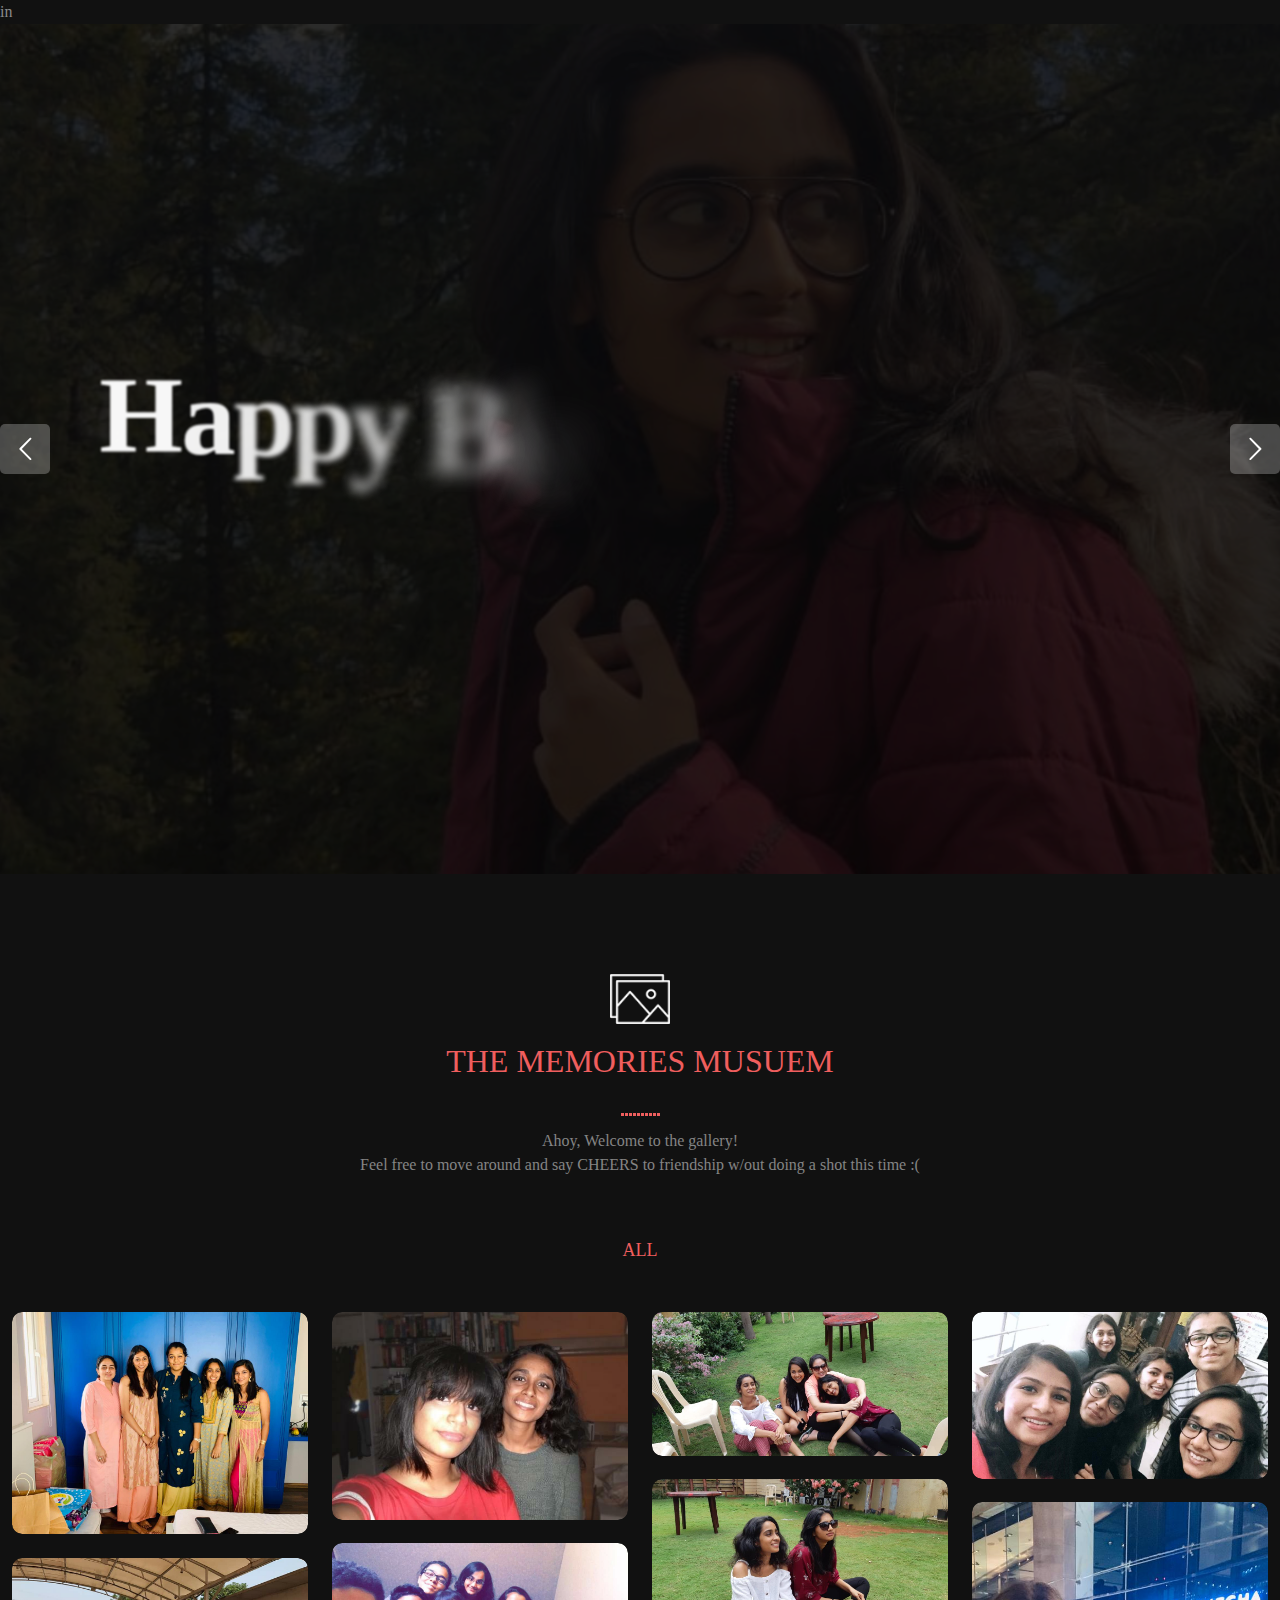
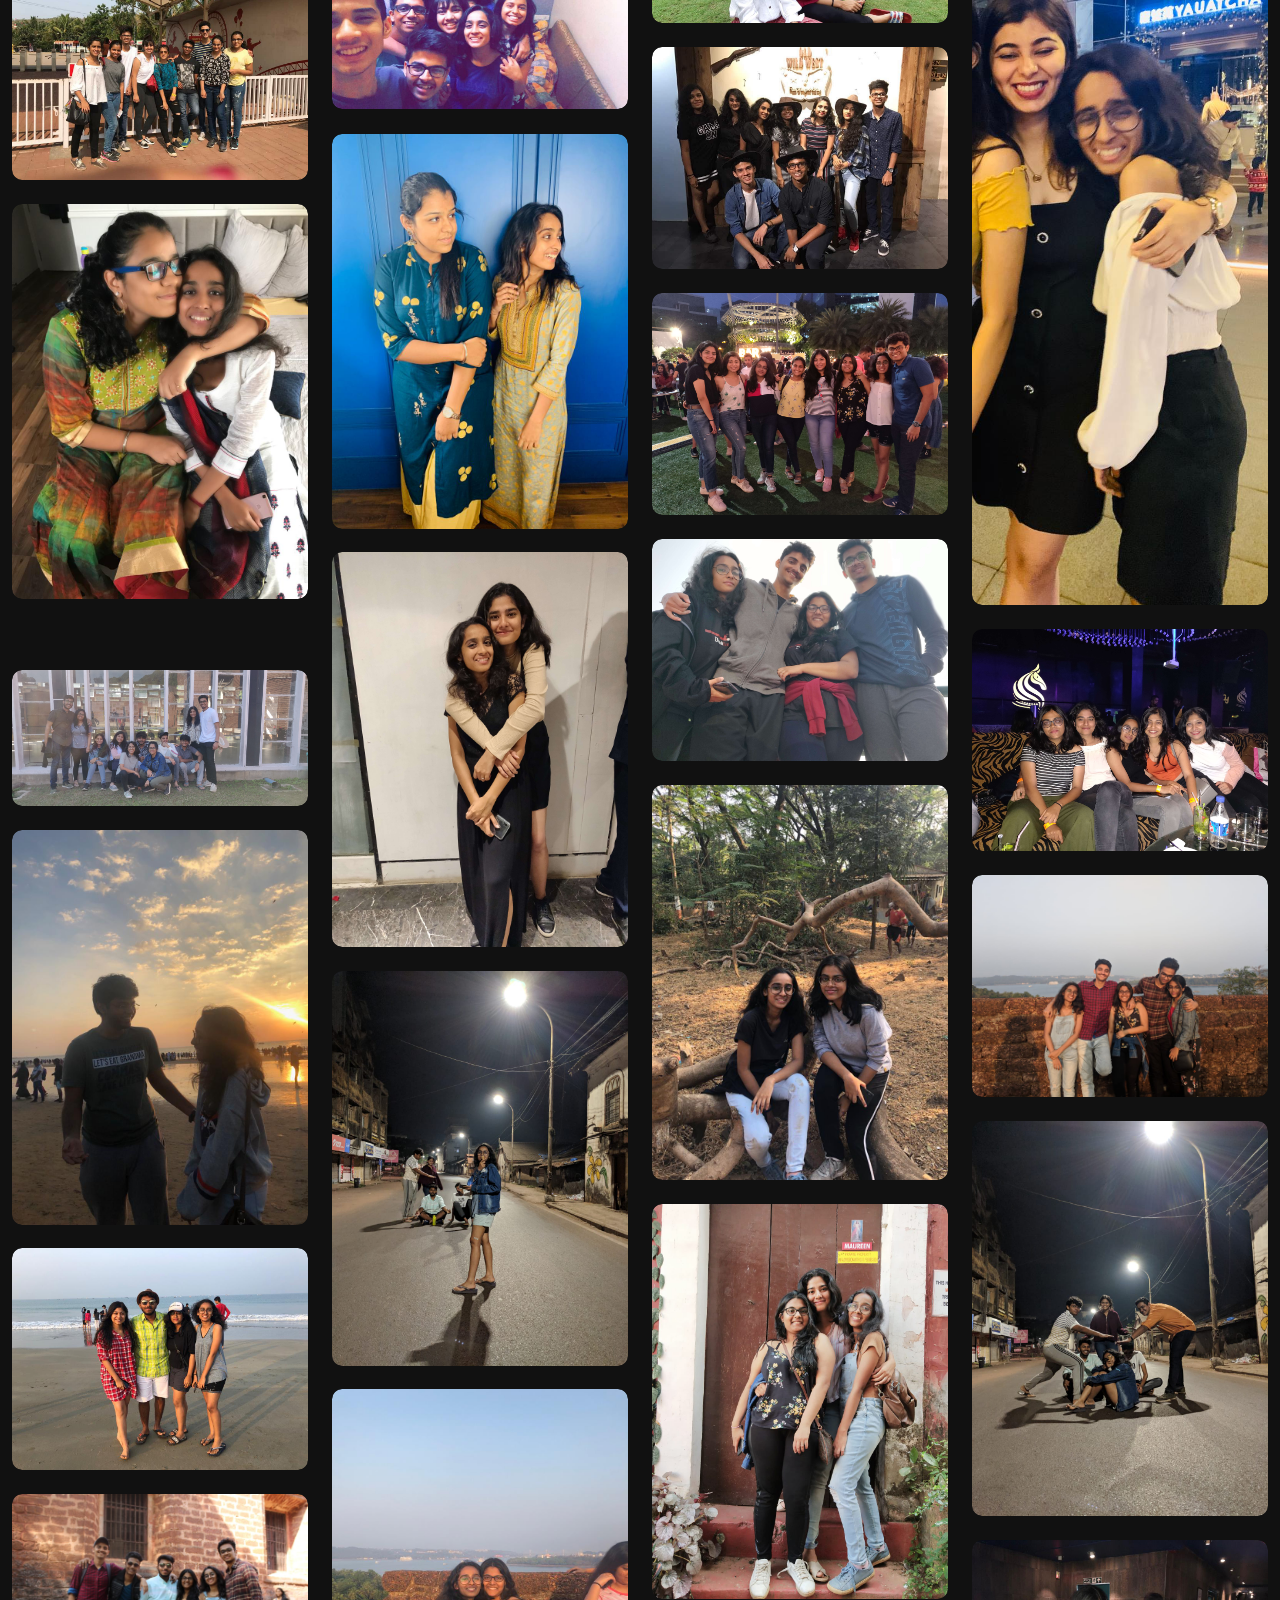
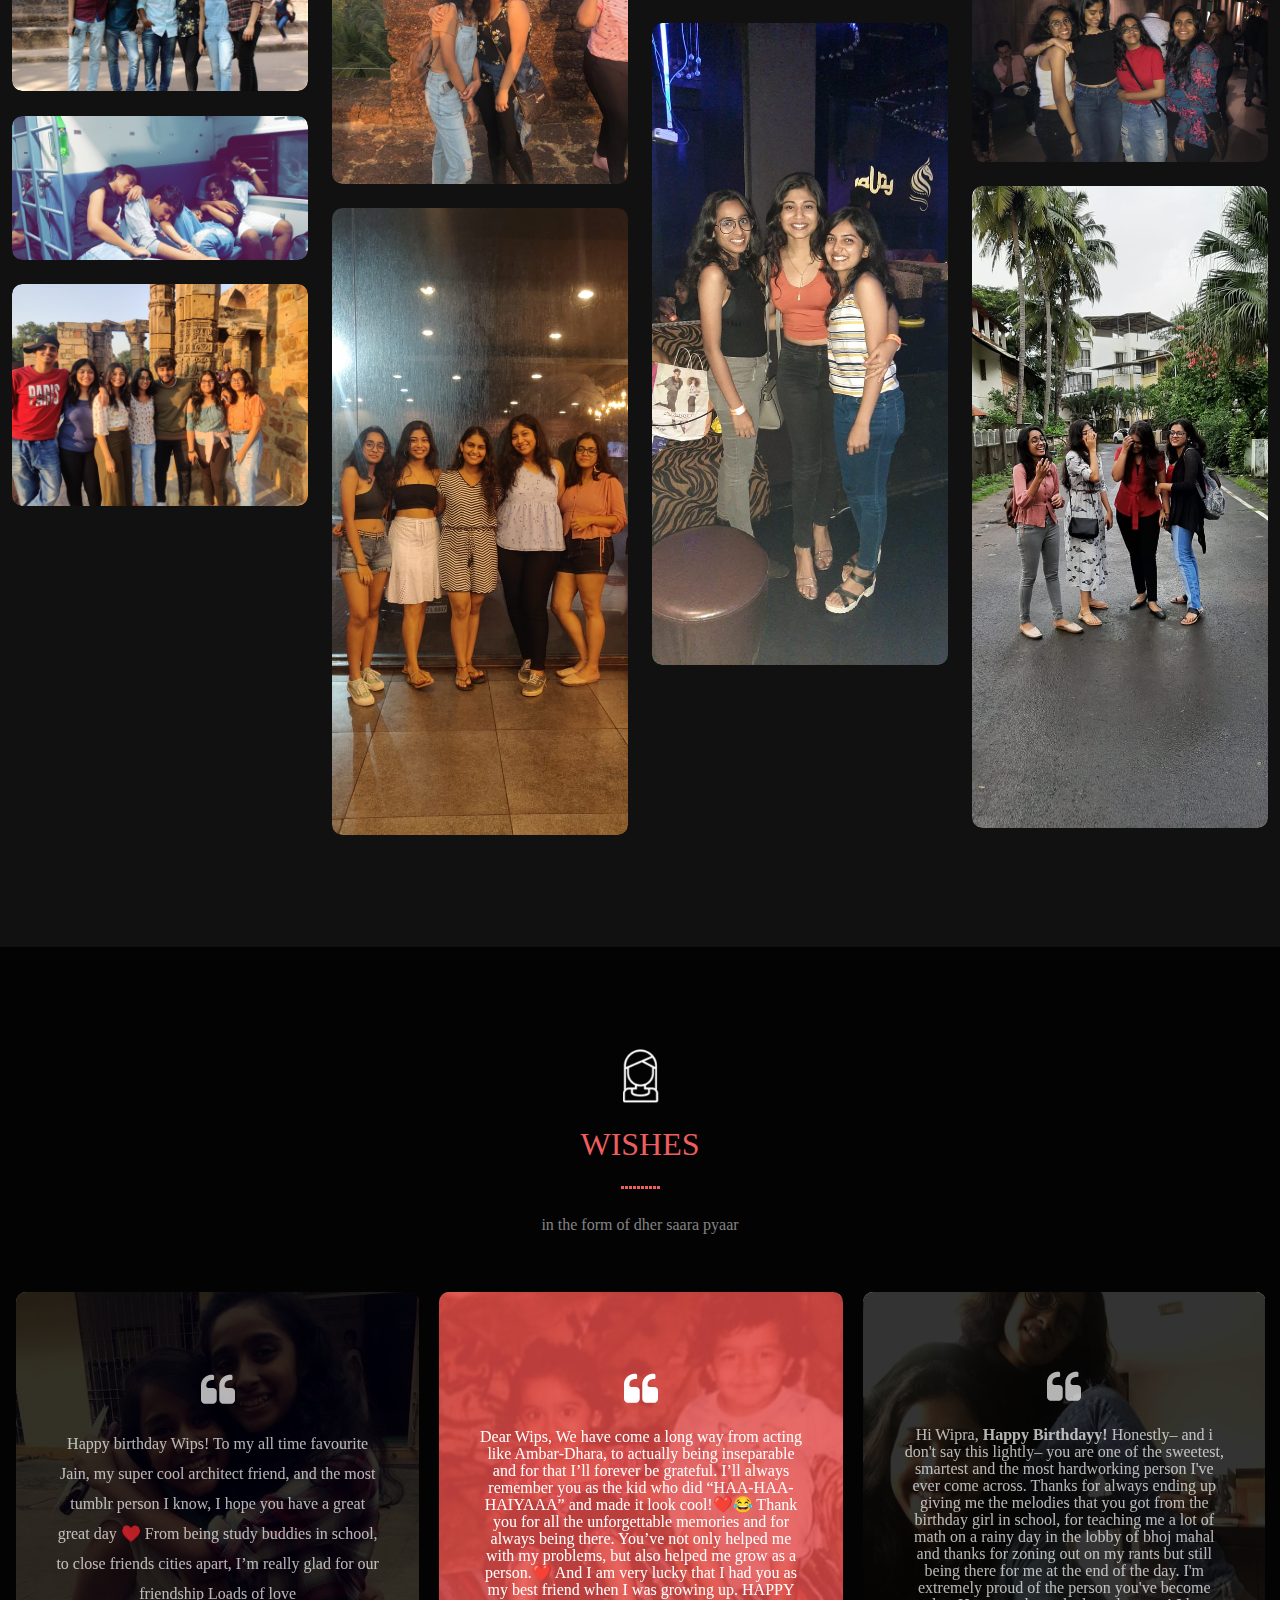
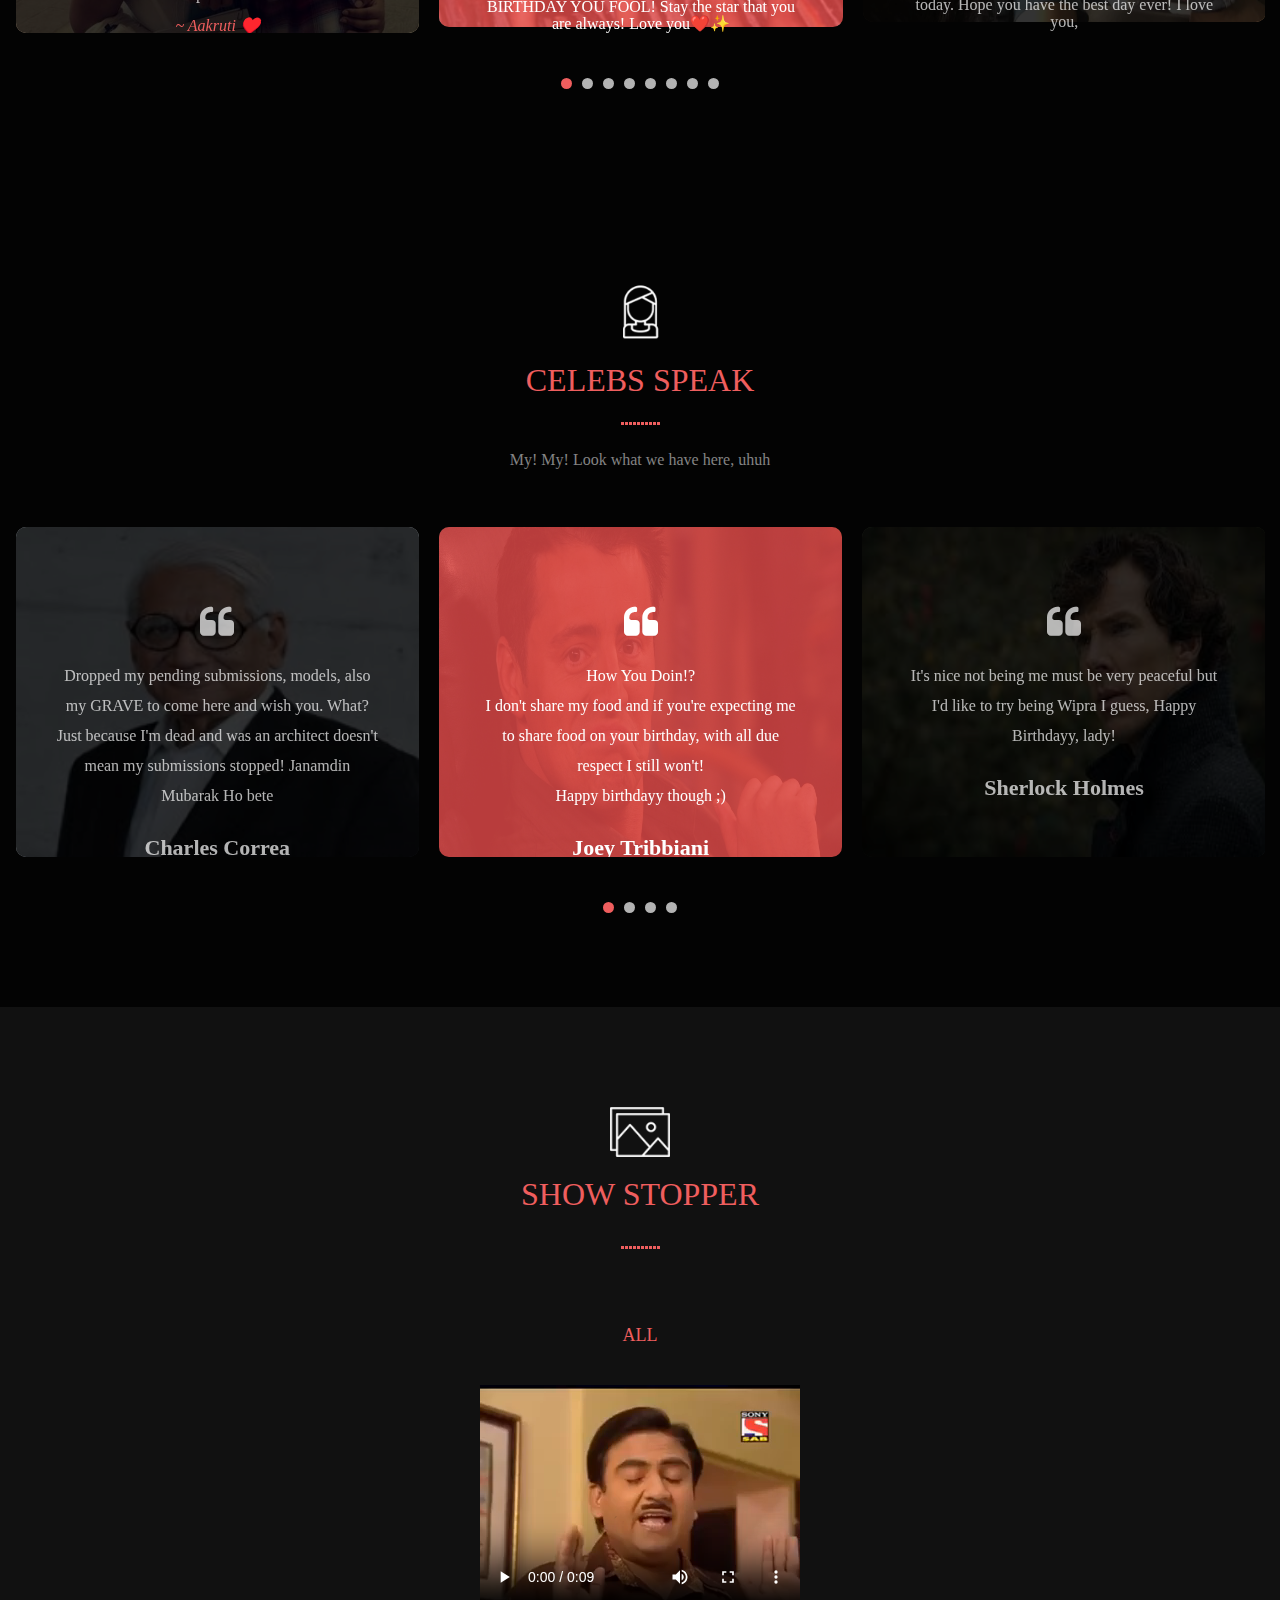
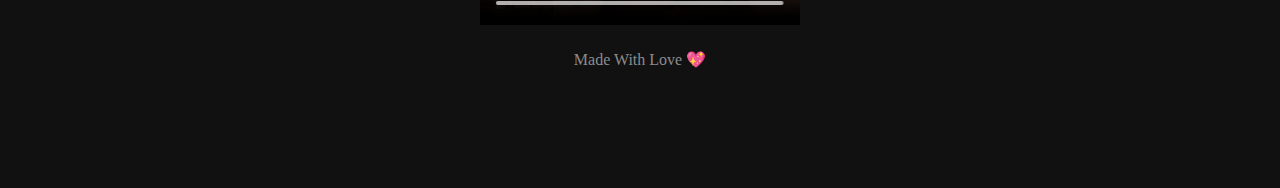
==== commit 3e4f7c5a: "Final" ====
--- a/index.html
+++ b/index.html
@@ -34,6 +34,32 @@
     <link rel="shortcut icon" type="image/png" href="images/WipraVector.jpg" />
 </head>
 
+in<style>
+    .vidwrapper {
+        width: 100%;
+        max-width: 800px;
+        margin: 3em auto;
+        
+    }
+
+    .vidcontainer {
+        width: 100%;
+        max-width: 100%;
+        height: 0;
+        padding-bottom: 56.25%;
+        position: relative;
+        text-align: center;
+    }
+
+    .vidcontainer video {
+        width: 100%;
+        max-width: 100%;
+        height: 100%;
+        position: absolute;
+        top: 0;
+        margin: auto;
+    }
+</style>
 <body>
     <!-- preloader Start -->
     <div class="jb_preloader">
@@ -351,70 +377,7 @@
     <!-- slider wrapper end -->
 
 
-    <!-- about wrapper start-->
-    <div class="dm_about_wrapper dm_about_wrapper22 dm_cover">
-
-        <div class="container" id="about">
-            <div class="row">
-                <div class="col-md-12 col-lg-6 col-sm-12 col-12 about_responsive_padder">
-
-                    <div class="dm_heading_wrapper">
-
-                        <h2>About Us</h2>
-                        <div class="bars">
-                            <div class="bar"></div>
-                            <div class="bar"></div>
-                            <div class="bar"></div>
-                            <div class="bar"></div>
-                            <div class="bar"></div>
-                            <div class="bar"></div>
-                            <div class="bar"></div>
-                            <div class="bar"></div>
-                            <div class="bar"></div>
-                            <div class="bar"></div>
-                        </div>
-
-                    </div>
-                    <div class="dm_about_text_wrapper dm_cover">
-                        <p>Lorem ipsum dolor sit amet consectetur adipisicing elit. Consequatur, modi maxime aperiam
-                            nisi debitis sed sit dolore illum culpa eum aliquid fugit incidunt quam totam recusandae
-                            unde veniam quisquam facere labore fuga explicabo natus ea. Dolor nobis recusandae quam ab
-                            quidem libero numquam blanditiis eaque voluptates voluptate! Itaque culpa veniam nostrum
-                            aspernatur pariatur, aliquam cumque tempora quidem eligendi necessitatibus sequi fugiat
-                            eveniet doloribus quas eaque. Voluptatum enim earum rerum temporibus laboriosam sunt fugit
-                            sit, repudiandae porro natus ipsum facilis quam?
-
-                        </p>
-                        <p>Lorem ipsum dolor sit amet consectetur adipisicing elit. Consectetur, similique. Ipsam
-                            consequatur sequi exercitationem facere perferendis illo, fugit totam cum, explicabo,
-                            doloremque ipsa necessitatibus.
-                        </p>
-                    </div>
-
-                </div>
-
-                <!-- <div class="col-md-12 col-lg-6 col-sm-12">
-                    <div class="video_player_wrapper index2_video_Wrapper">
-                        <img src="images/video_1.png" alt="img" class="img-responsive">
-                        <ul>
-                            <li>
-                                <a class="test-popup-link button" rel='external'
-                                    href='https://www.youtube.com/watch?v=CiyAA_xraSo' title='title'><img
-                                        src="images/play.png" class="img-responsive" alt="img"></a>
-                            </li>
-                        </ul>
-
-                    </div>
-                </div> -->
-                <div>
-                    <center><video width="500" controls style="position:inherit">
-                            <source src="video.mp4" type="video/mp4"></video></center>
-                </div>
-            </div>
-        </div>
-    </div>
-
-    <!-- audio track wrapper end-->
+    
    
     <!-- gallery wrapper start-->
     <div class="gallery_wrapper portfolio_grid dm_cover">
@@ -1097,6 +1060,48 @@
     </div>
     <!-- feedback wrapper end-->
     
+
+      <!-- gallery wrapper start-->
+      <div class="gallery_wrapper portfolio_grid dm_cover">
+
+        <div class="container" id="pics">
+            <div class="row">
+                <div class="col-lg-10 offset-lg-1 col-md-12 col-sm-12">
+                    <div class="dmx_heading_wraper">
+                        <img src="images/head4.png" alt="img">
+                        <h2>Show Stopper</h2>
+                        <div class="bars bars2">
+                            <div class="bar"></div>
+                            <div class="bar"></div>
+                            <div class="bar"></div>
+                            <div class="bar"></div>
+                            <div class="bar"></div>
+                            <div class="bar"></div>
+                            <div class="bar"></div>
+                            <div class="bar"></div>
+                            <div class="bar"></div>
+                            <div class="bar"></div>
+                        </div>
+
+                    </div>
+                </div>
+            </div>
+        </div>
+        <ul class="protfoli_filter">
+            <li class="active" data-filter="*"><a href="#"> all</a></li>
+           
+
+        </ul>
+        
+        <div class="container">
+            <div class="row">
+                <div class="col-sm-12">
+                    <video src="video.mp4" controls></video>
+            </div>
+        </div>
+    </div>
+
+    <!-- gallery wrapper end-->
     <footer>
         <div class="footer-copyright text-center py-3">
             Made With Love 💖 
--- a/css/style.css
+++ b/css/style.css
@@ -1197,7 +1197,7 @@
 /*------ about wrapper css -------*/
 .dm_about_wrapper{
 	padding:100px 0;
-	float:left; width:100%;
+	width:100%;
 	background:#111111;
 }
 .muzieknootjes {
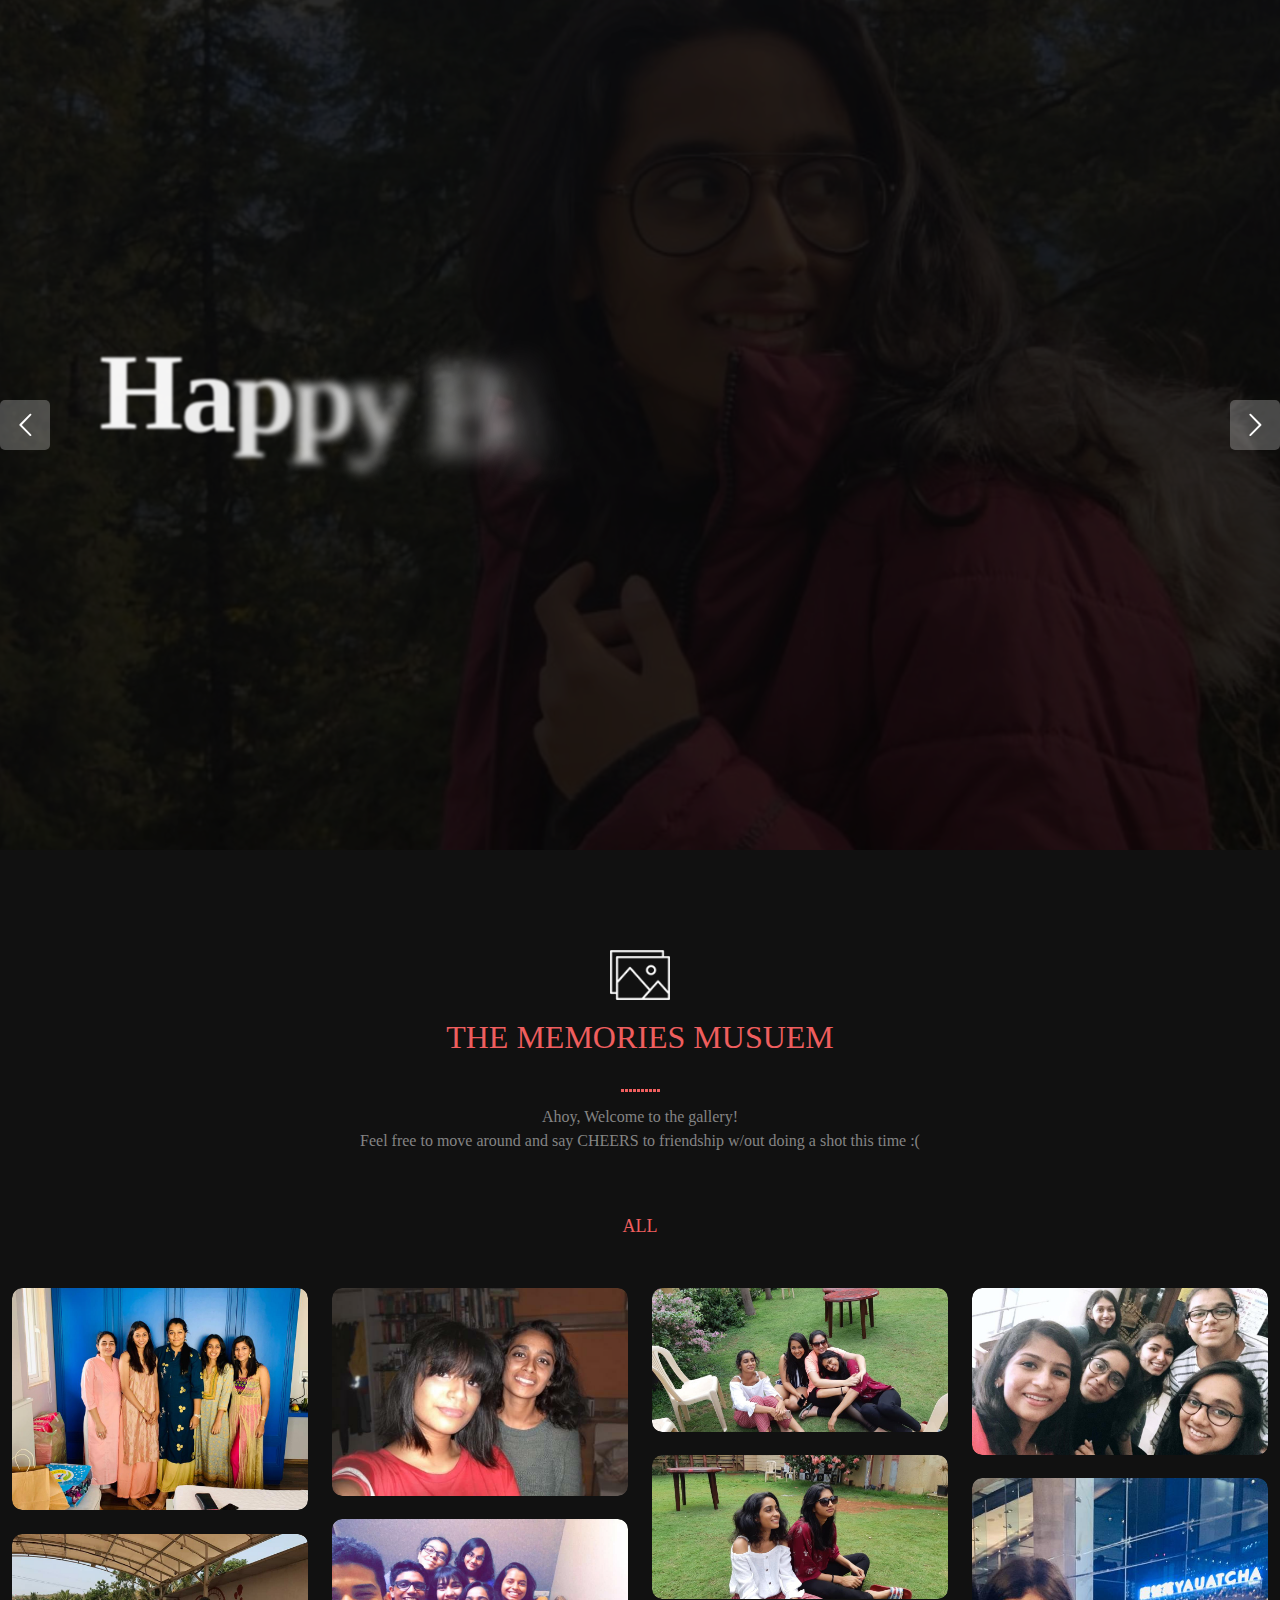
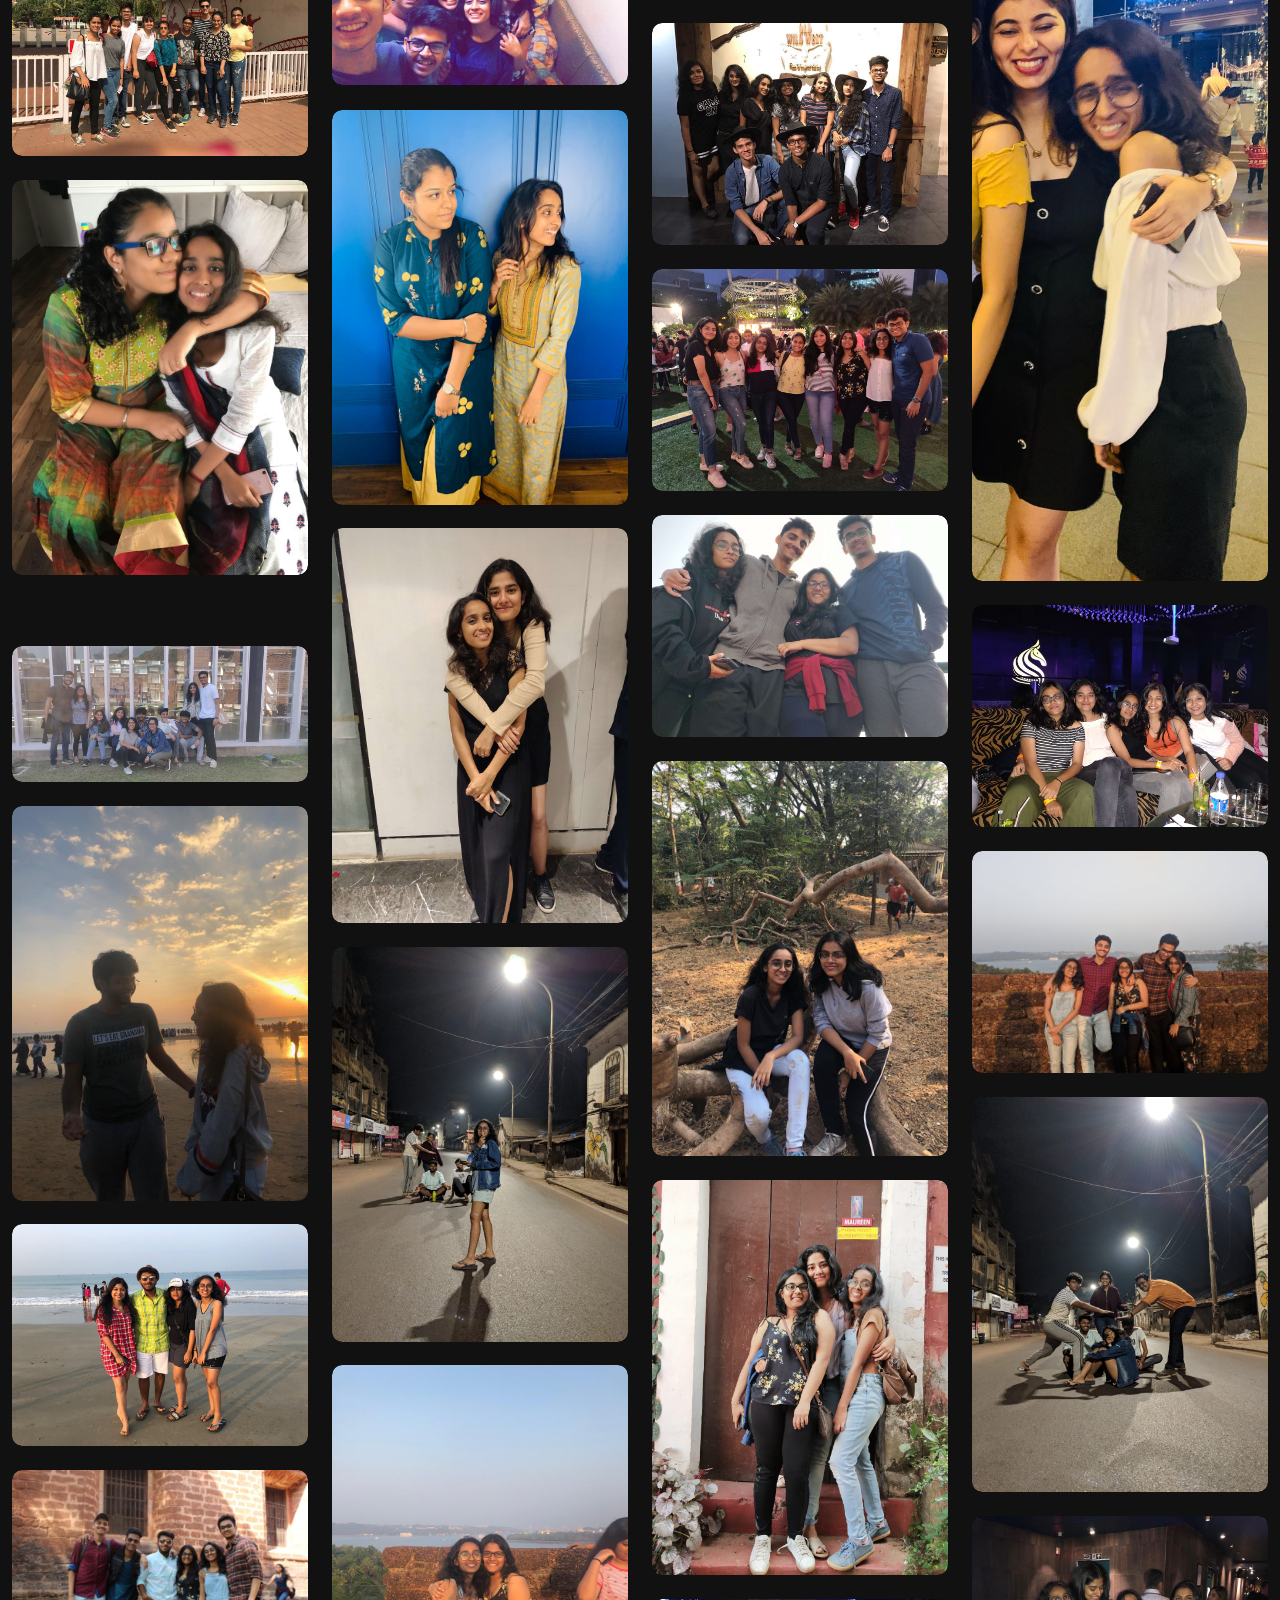
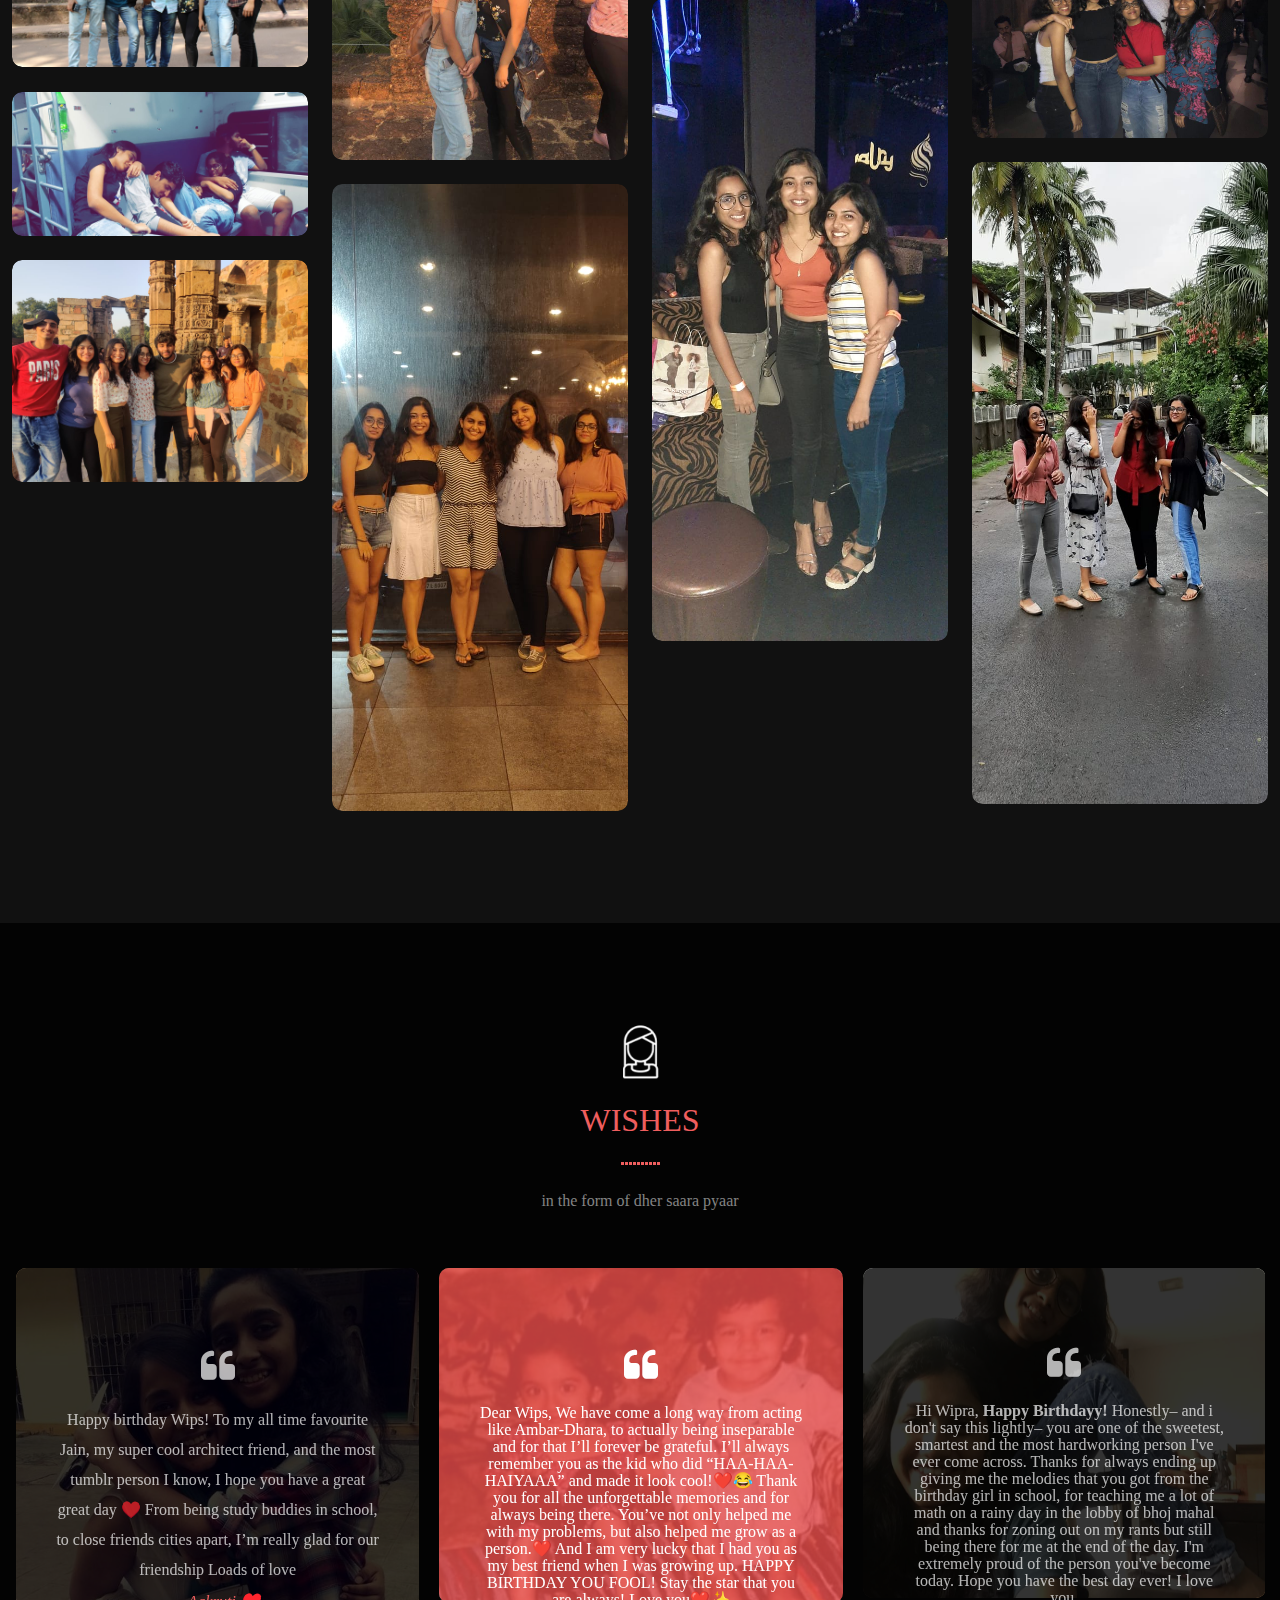
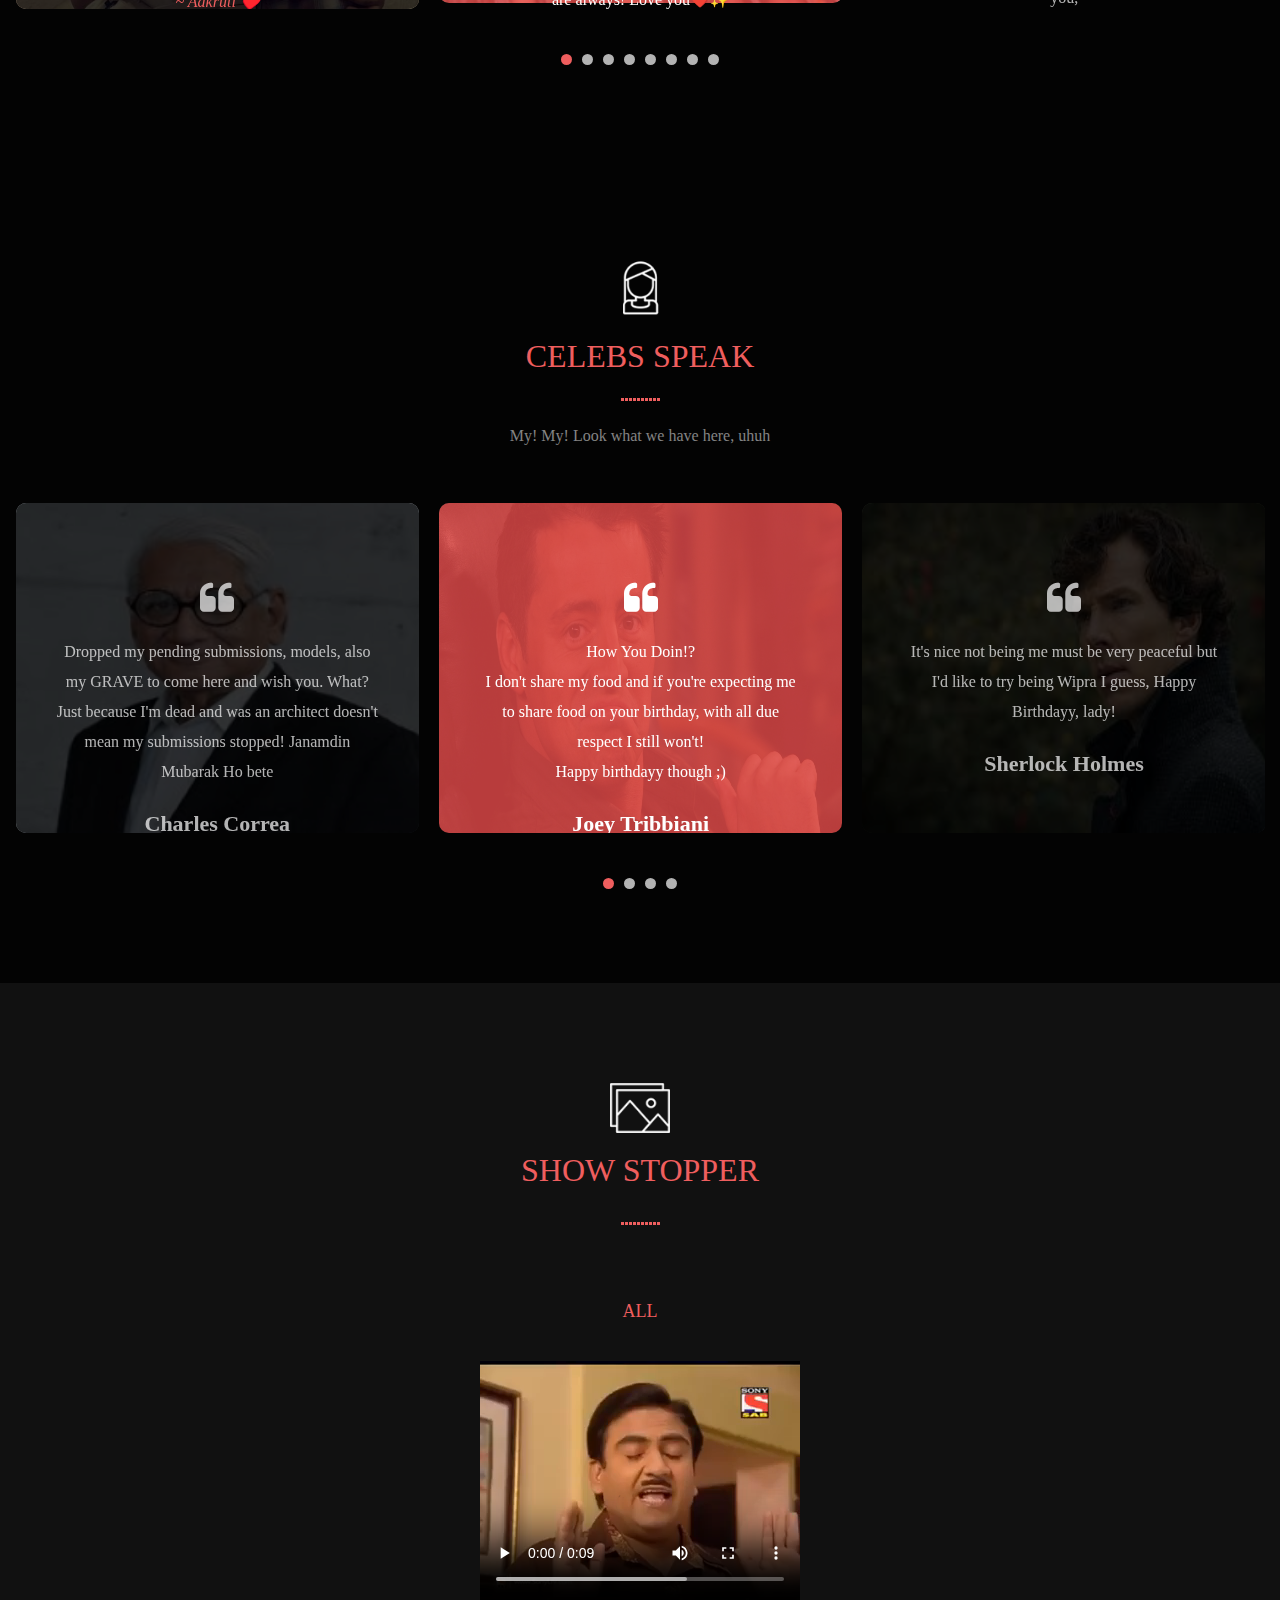
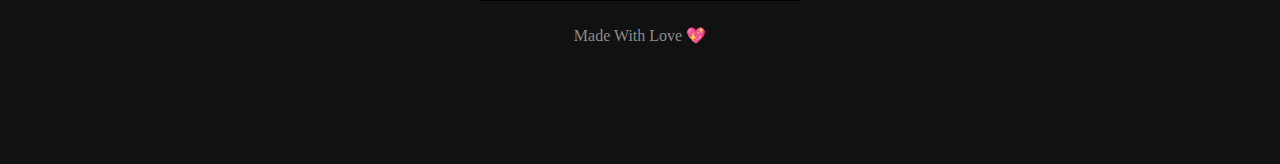
==== commit 2c4e98e2: "Finall" ====
--- a/index.html
+++ b/index.html
@@ -34,7 +34,7 @@
     <link rel="shortcut icon" type="image/png" href="images/WipraVector.jpg" />
 </head>
 
-in<style>
+<style>
     .vidwrapper {
         width: 100%;
         max-width: 800px;
